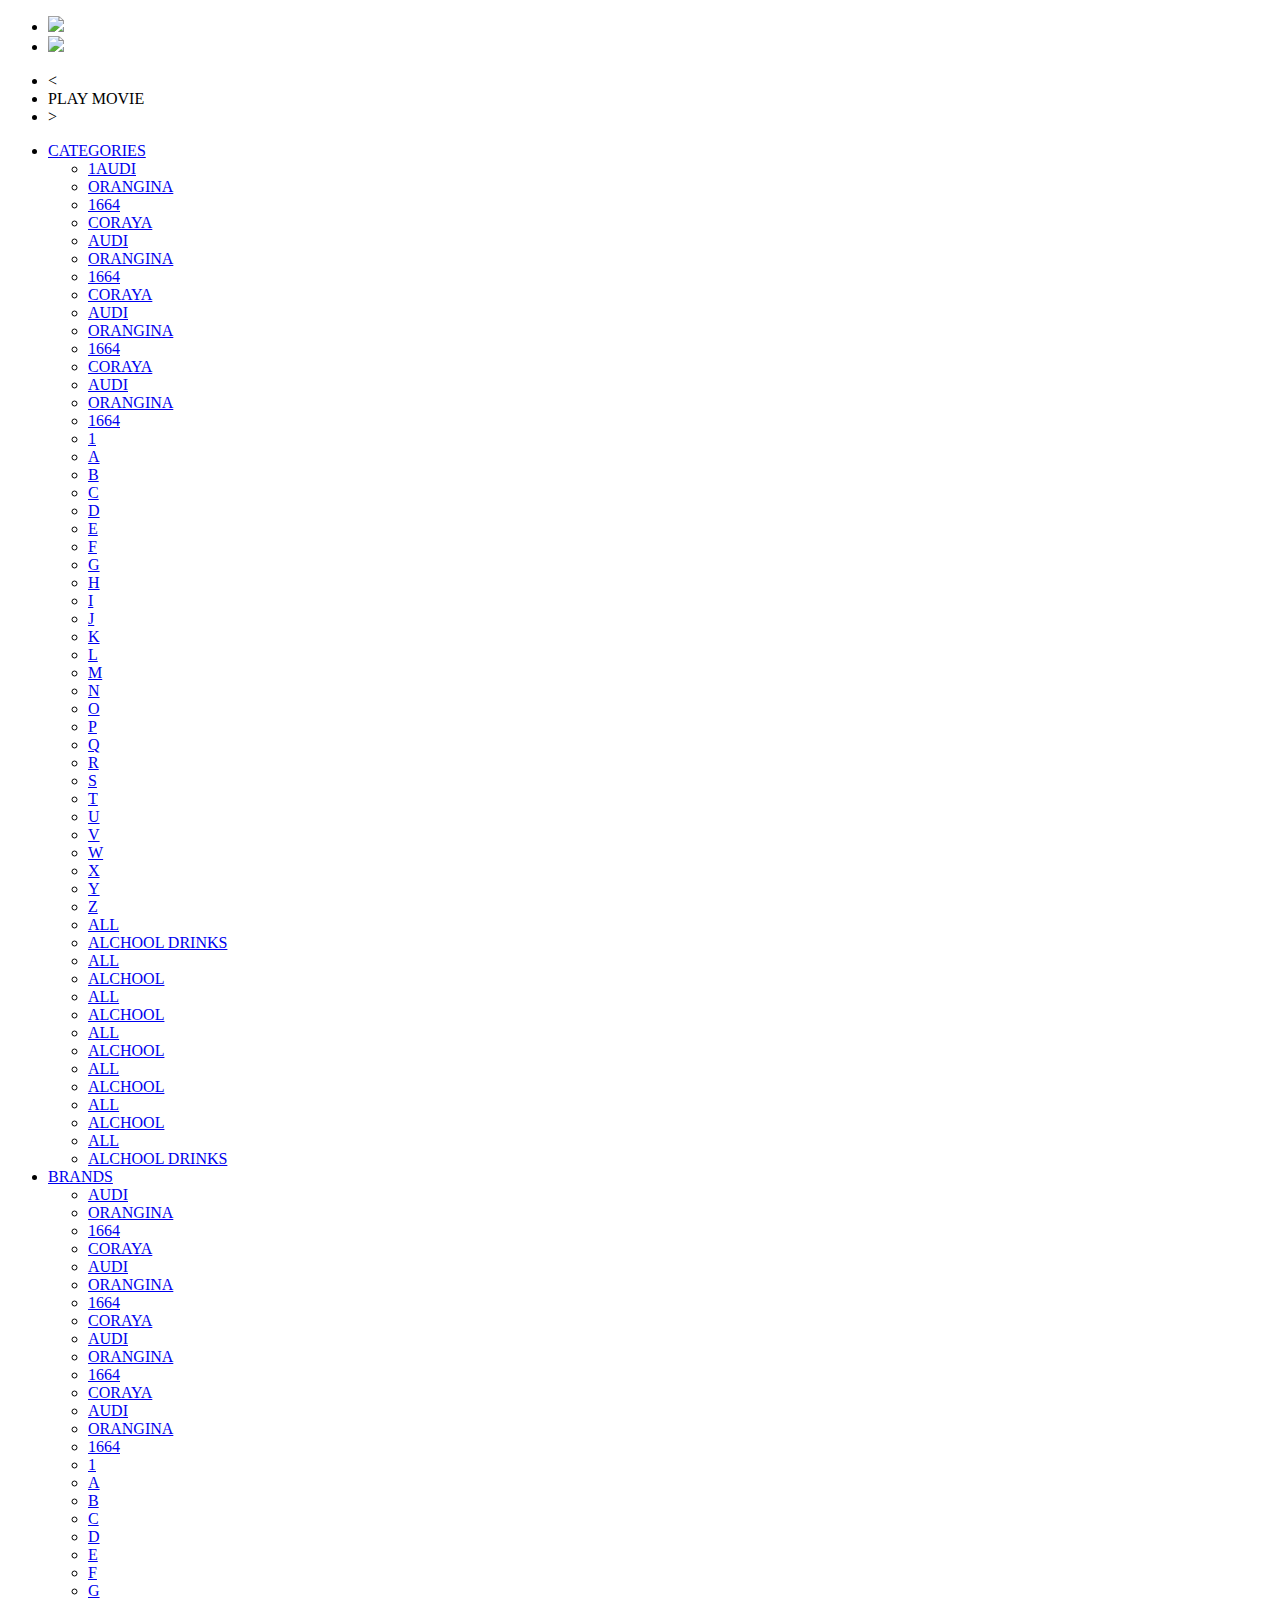
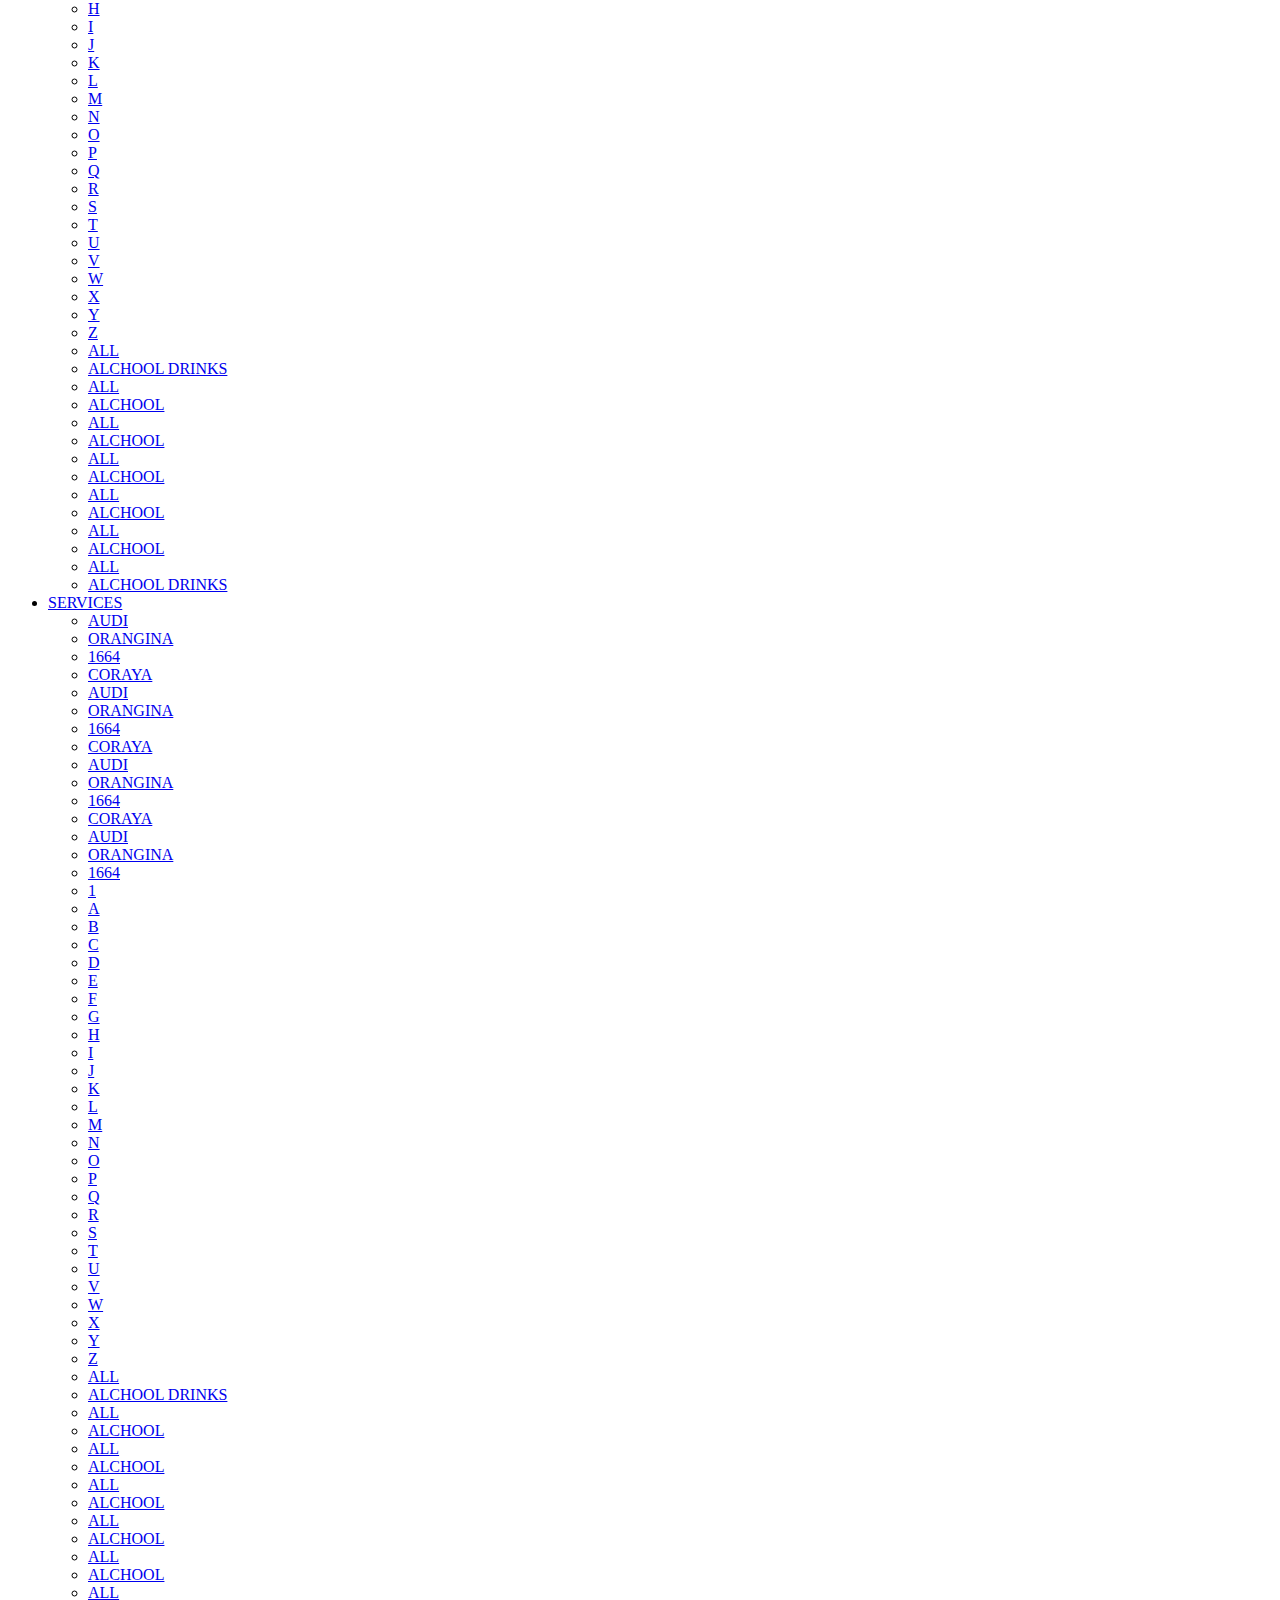
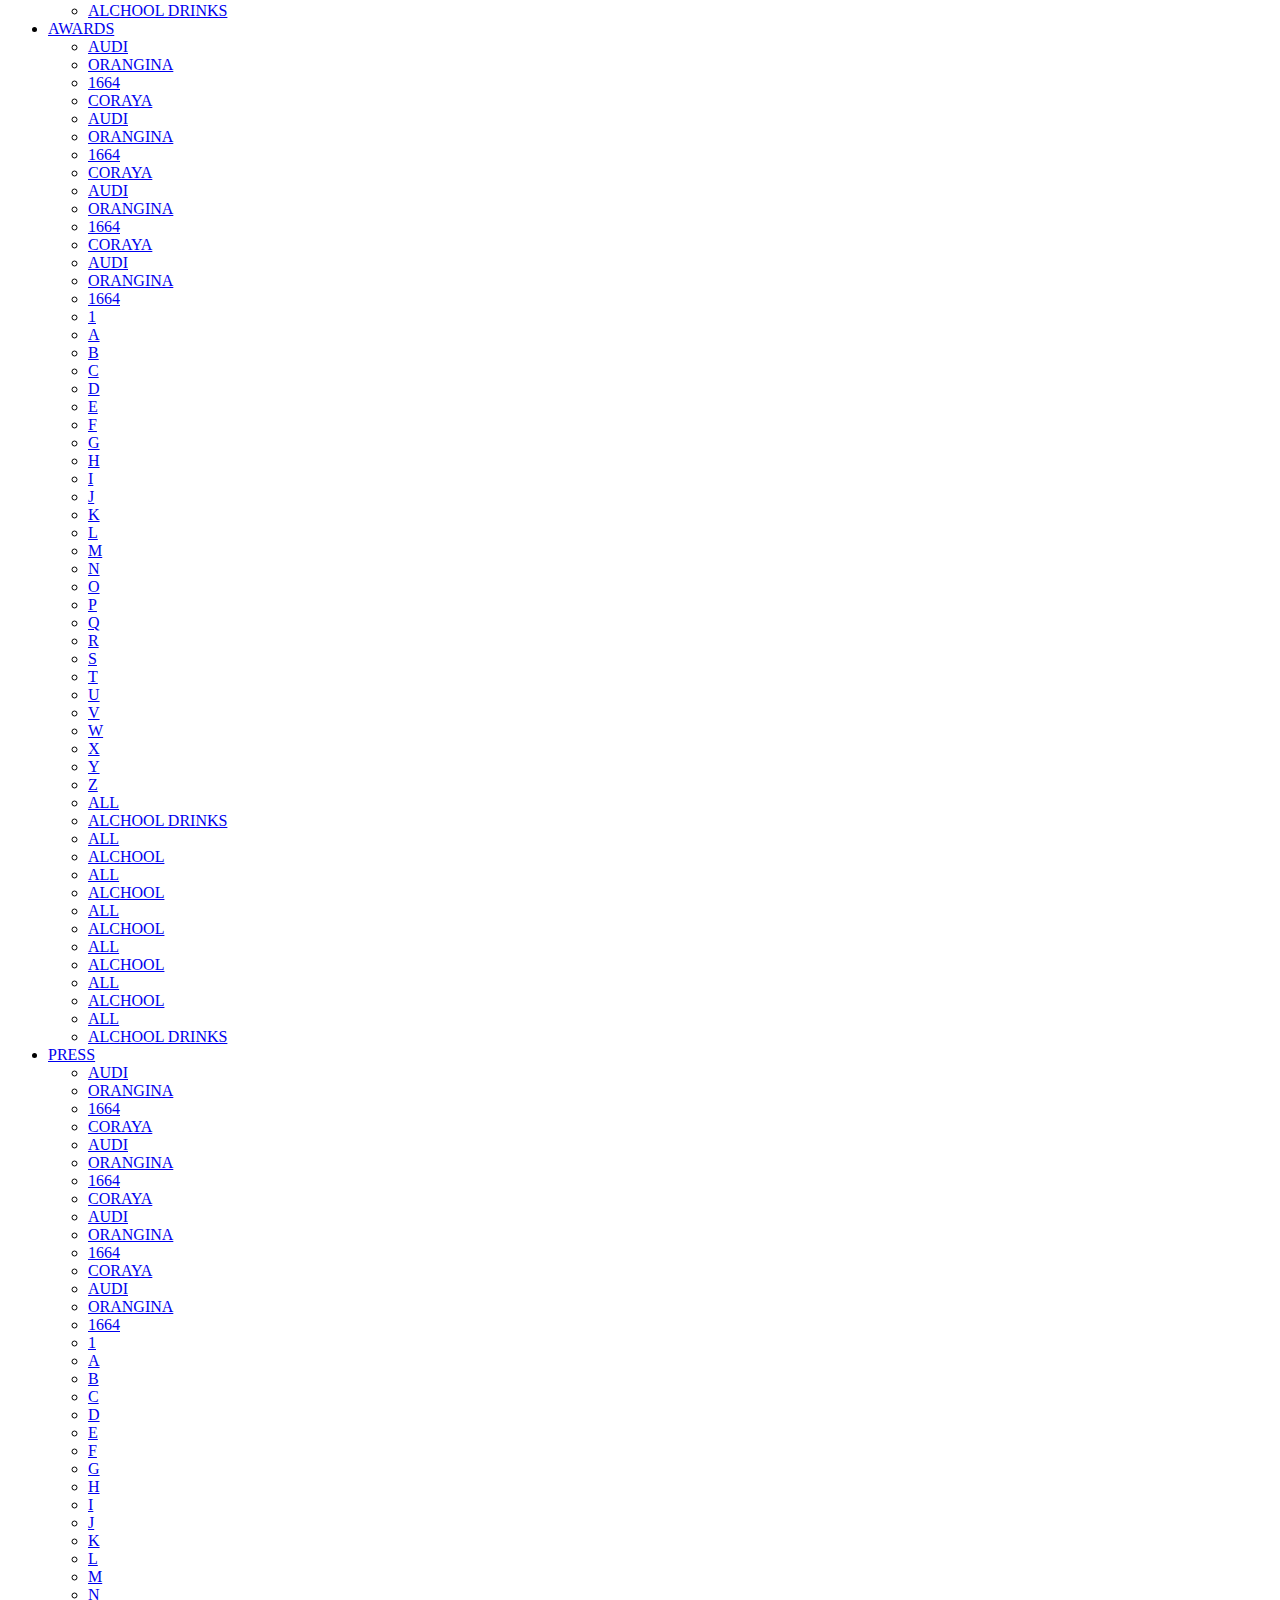
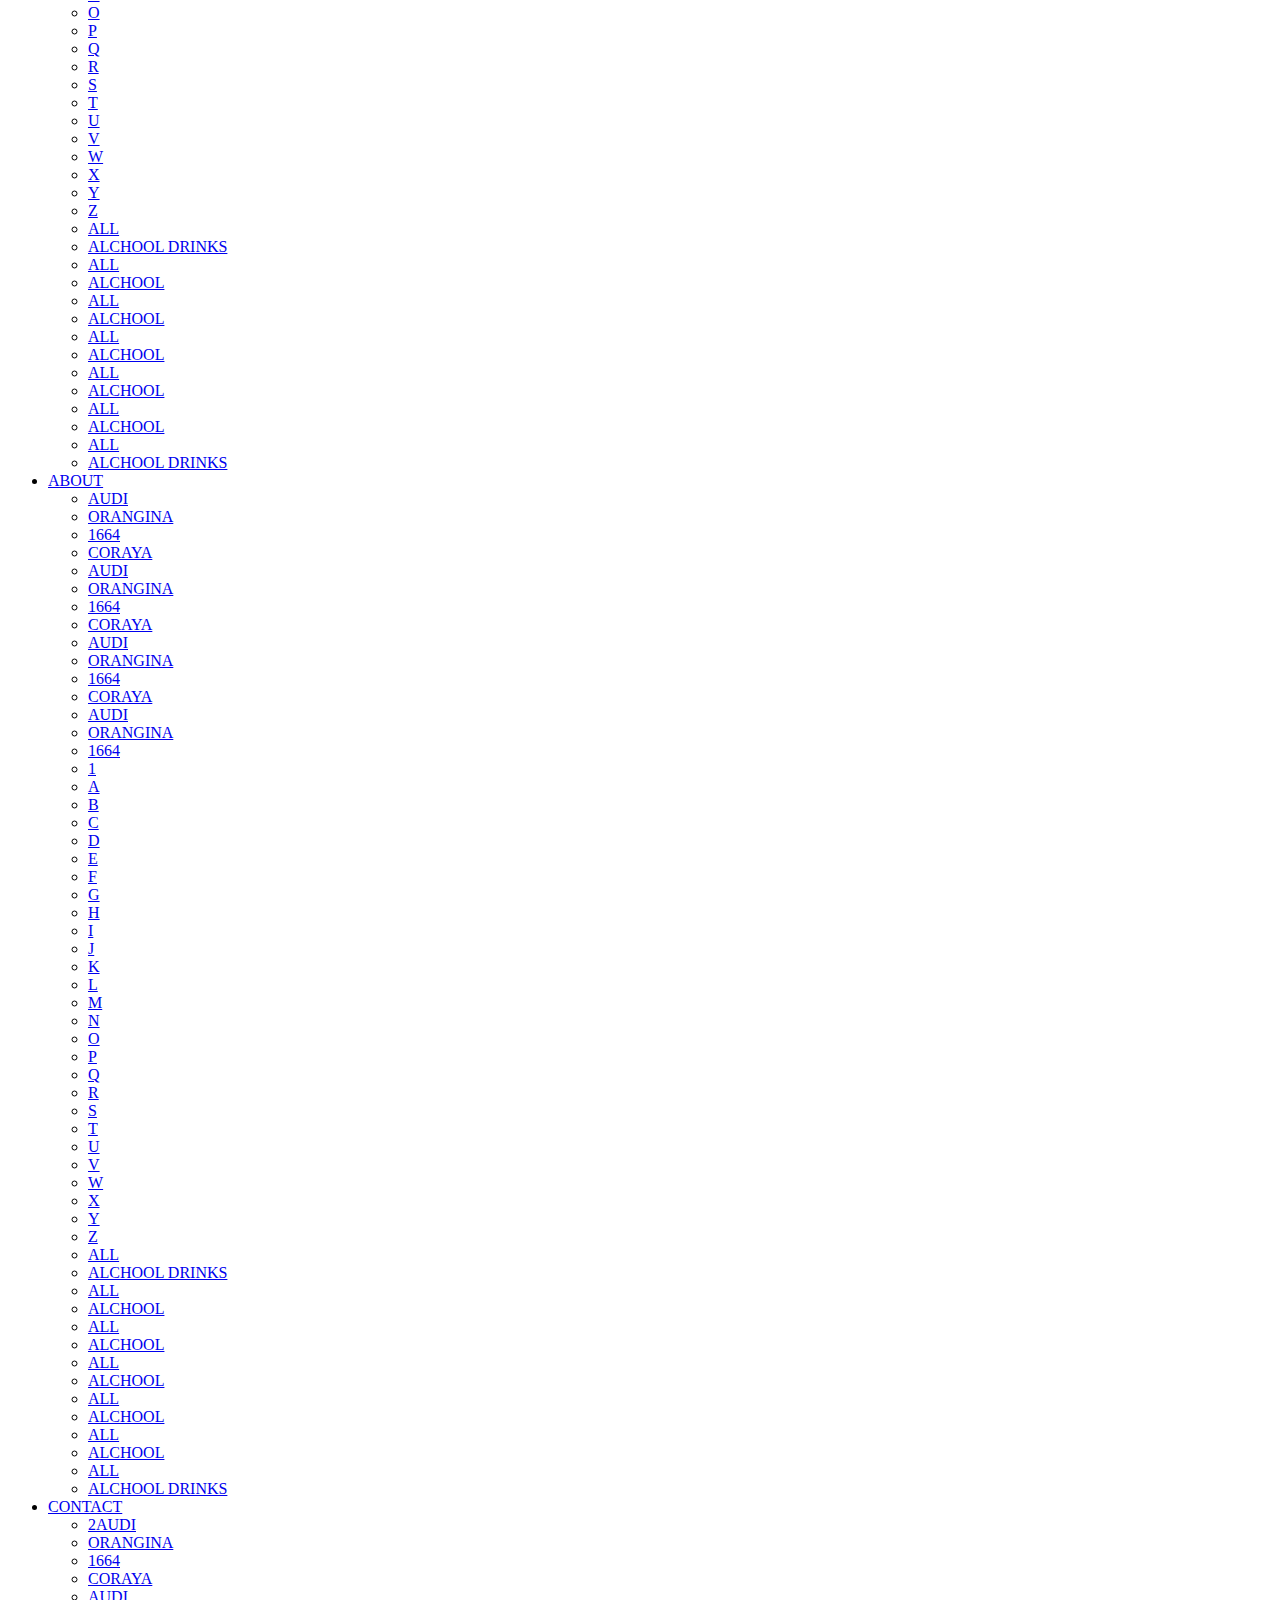
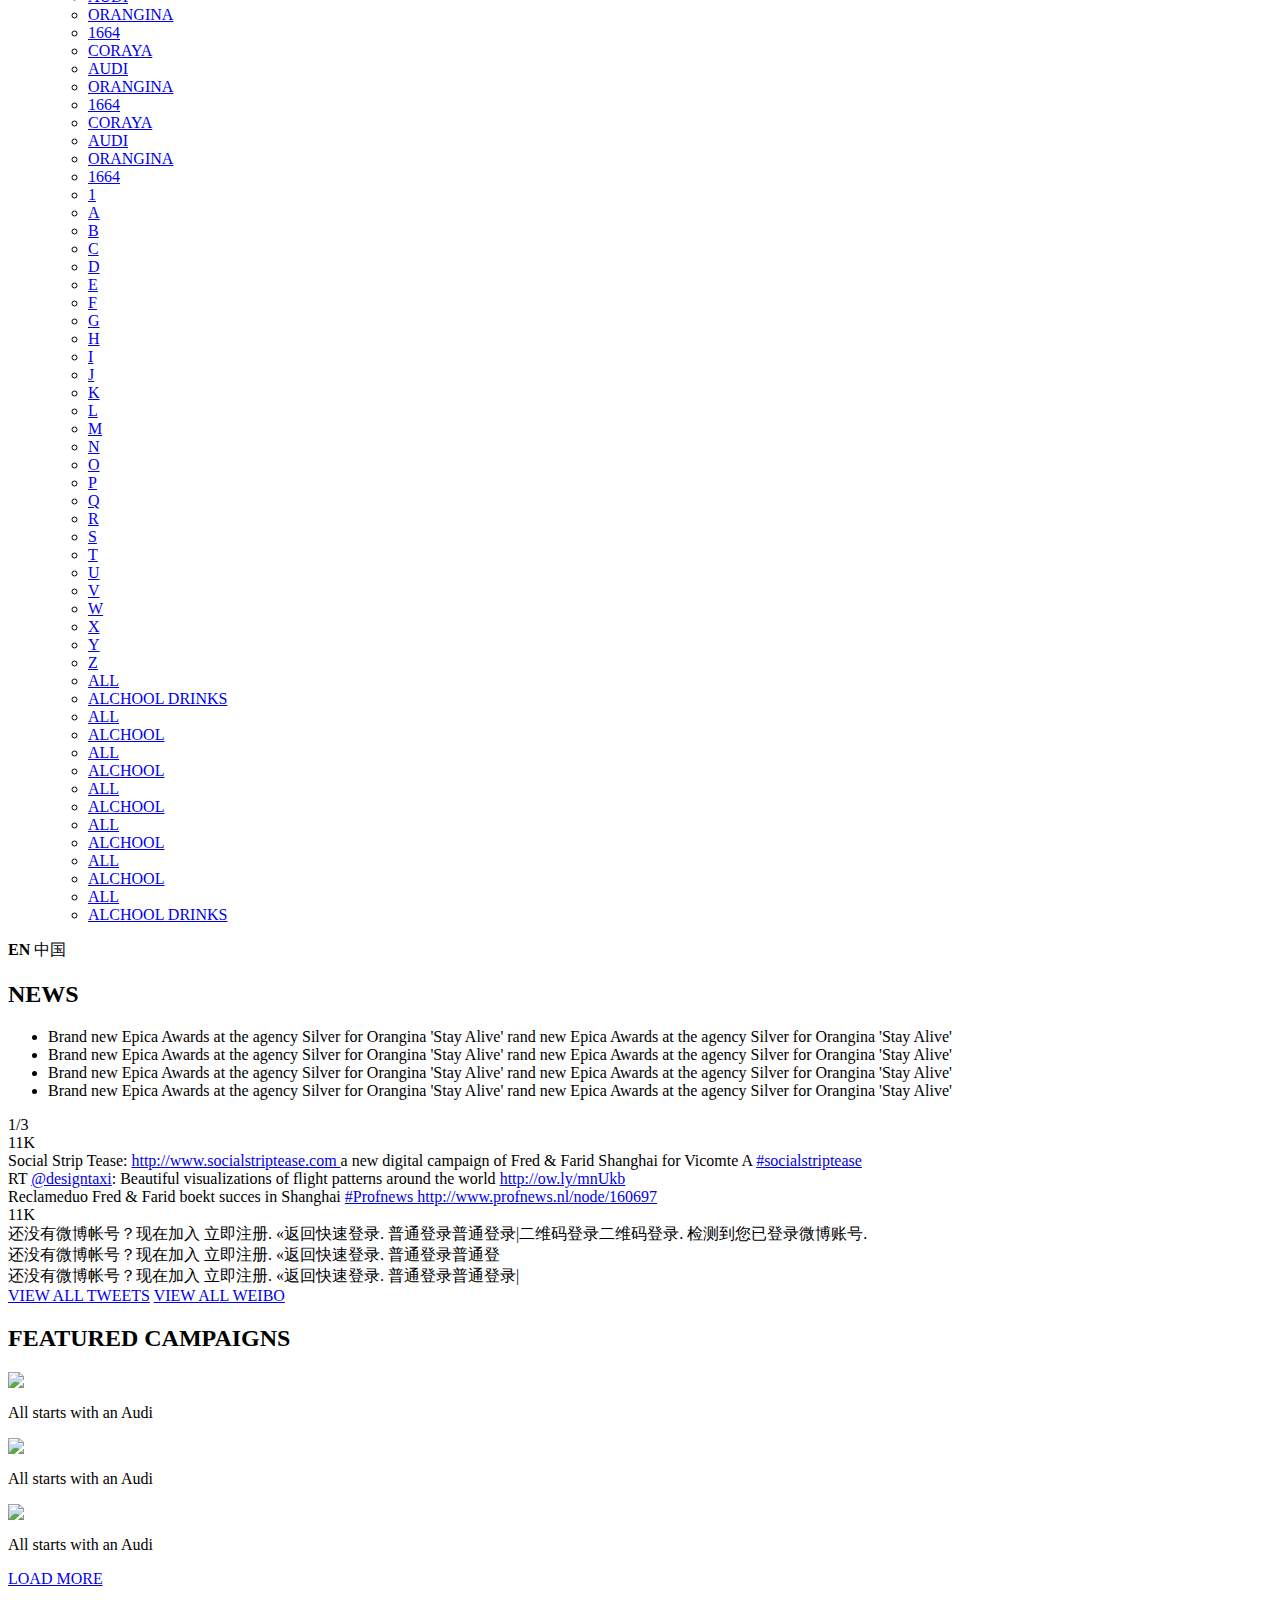
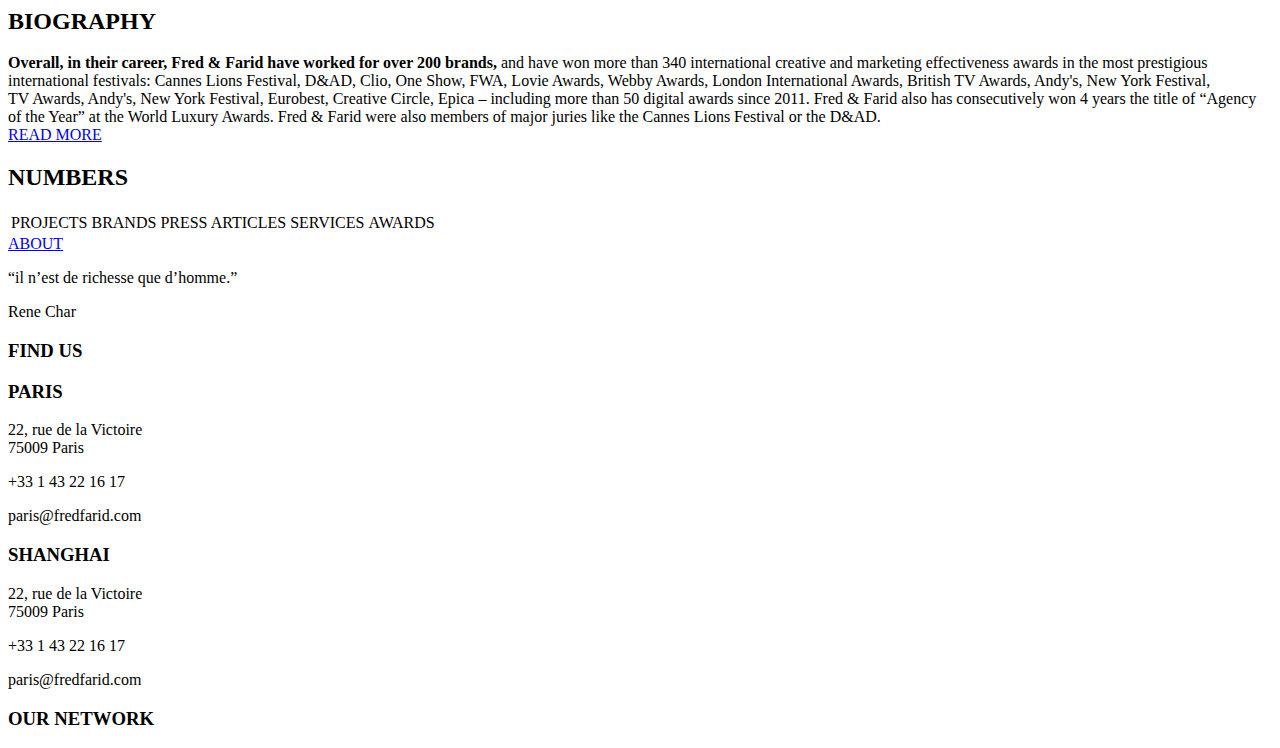
==== index.html @ 45ee2564 "test" ====
<!DOCTYPE html PUBLIC "-//W3C//DTD XHTML 1.0 Transitional//EN" "http://www.w3.org/TR/xhtml1/DTD/xhtml1-transitional.dtd">
<html xmlns="http://www.w3.org/1999/xhtml">
<head>
    <meta http-equiv="Content-Type" content="text/html;charset=utf-8" />
    <meta name="keywords" content="" />
    <meta name="description" content="" />
    <title>FF</title>
    <link href="css/jquery.bxslider.css" rel="stylesheet" type="text/css" />
    <link href="css/style.css" rel="stylesheet" type="text/css" />
    <link href="css/index.css" rel="stylesheet" type="text/css" />
    
    <script src="js/jquery-1.8.3.min.js"></script>
    <script src="js/animateBackground-plugin.js"></script>
    <script src="js/jquery.bxslider.min.js"></script>
    <script src="js/jquery.mousewheel.min.js"></script>
    <script src="js/common.js"></script>
    <script src="js/index.js"></script>
</head>
<body>
	
	
	<!-- page title -->
	<!-- <div class="pagetit">
		<div class="column">
			<h1>HOME</h1>
			<a href="#" class="pagetitarr pagetitarrtop"></a>
			<a href="#" class="pagetitarr pagetitarrbottom"></a>
		</div>
	</div> -->
	<!-- banner -->
	<div class="banpho">
		<ul class="banner_list">
			<li><img src="images/INDEX_pho.jpg" /></li>
			<li><img src="images/INDEX_pho.jpg" /></li>
		</ul>
		<ul class="banner_action">
			<li class="prev">
				<span class="prev_action">&lt;</span>
			</li>
			<li class="play_movie">
				<span class="play_action">PLAY MOVIE</span>
			</li>
			<li class="next">
				<span class="next_action">&gt;</span>
			</li>
		</ul>
	</div>
	<!-- header -->
	<div class="header">
		<div class="logo"></div>
		<div class="nav cs-clear">
			<ul>
				<li class="navitem">
					<a href="index.html">CATEGORIES</a>
					<div class="sub_nav">
						<div class="sub_nav_first">
							<ul>
								<li><a href="#">1AUDI</a></li>
								<li><a href="#">ORANGINA</a></li>
								<li><a href="#">1664</a></li>
								<li><a href="#">CORAYA</a></li>
								<li><a href="#">AUDI</a></li>
								<li><a href="#">ORANGINA</a></li>
								<li><a href="#">1664</a></li>
								<li><a href="#">CORAYA</a></li>
								<li><a href="#">AUDI</a></li>
								<li><a href="#">ORANGINA</a></li>
								<li><a href="#">1664</a></li>
								<li><a href="#">CORAYA</a></li>
								<li><a href="#">AUDI</a></li>
								<li><a href="#">ORANGINA</a></li>
								<li><a href="#">1664</a></li>
							</ul>
						</div>
						<div class="sub_nav_second">
							<ul>
								<li><a href="#">1</a></li>
								<li><a href="#">A</a></li>
								<li><a href="#">B</a></li>
								<li><a href="#">C</a></li>
								<li><a href="#">D</a></li>
								<li><a href="#">E</a></li>
								<li><a href="#">F</a></li>
								<li><a href="#">G</a></li>
								<li><a href="#">H</a></li>
								<li><a href="#">I</a></li>
								<li><a href="#">J</a></li>
								<li><a href="#">K</a></li>
								<li><a href="#">L</a></li>
								<li><a href="#">M</a></li>
								<li><a href="#">N</a></li>
								<li><a href="#">O</a></li>
								<li><a href="#">P</a></li>
								<li><a href="#">Q</a></li>
								<li><a href="#">R</a></li>
								<li><a href="#">S</a></li>
								<li><a href="#">T</a></li>
								<li><a href="#">U</a></li>
								<li><a href="#">V</a></li>
								<li><a href="#">W</a></li>
								<li><a href="#">X</a></li>
								<li><a href="#">Y</a></li>
								<li><a href="#">Z</a></li>
							</ul>
						</div>
						<div class="sub_nav_third">
							<ul>
								<li><a href="#">ALL</a></li>
								<li><a href="#">ALCHOOL DRINKS</a></li>
								<li><a href="#">ALL</a></li>
								<li><a href="#">ALCHOOL </a></li>
								<li><a href="#">ALL</a></li>
								<li><a href="#">ALCHOOL </a></li>
								<li><a href="#">ALL</a></li>
								<li><a href="#">ALCHOOL </a></li>
								<li><a href="#">ALL</a></li>
								<li><a href="#">ALCHOOL </a></li>
								<li><a href="#">ALL</a></li>
								<li><a href="#">ALCHOOL </a></li>
								<li><a href="#">ALL</a></li>
								<li><a href="#">ALCHOOL DRINKS</a></li>
							</ul>
						</div>
					</div>
				</li>
				<li class="navitem">
					<a href="BRANDS.html">BRANDS</a>
					<div class="sub_nav">
						<div class="sub_nav_first">
							<ul>
								<li><a href="#">AUDI</a></li>
								<li><a href="#">ORANGINA</a></li>
								<li><a href="#">1664</a></li>
								<li><a href="#">CORAYA</a></li>
								<li><a href="#">AUDI</a></li>
								<li><a href="#">ORANGINA</a></li>
								<li><a href="#">1664</a></li>
								<li><a href="#">CORAYA</a></li>
								<li><a href="#">AUDI</a></li>
								<li><a href="#">ORANGINA</a></li>
								<li><a href="#">1664</a></li>
								<li><a href="#">CORAYA</a></li>
								<li><a href="#">AUDI</a></li>
								<li><a href="#">ORANGINA</a></li>
								<li><a href="#">1664</a></li>
							</ul>
						</div>
						<div class="sub_nav_second">
							<ul>
								<li><a href="#">1</a></li>
								<li><a href="#">A</a></li>
								<li><a href="#">B</a></li>
								<li><a href="#">C</a></li>
								<li><a href="#">D</a></li>
								<li><a href="#">E</a></li>
								<li><a href="#">F</a></li>
								<li><a href="#">G</a></li>
								<li><a href="#">H</a></li>
								<li><a href="#">I</a></li>
								<li><a href="#">J</a></li>
								<li><a href="#">K</a></li>
								<li><a href="#">L</a></li>
								<li><a href="#">M</a></li>
								<li><a href="#">N</a></li>
								<li><a href="#">O</a></li>
								<li><a href="#">P</a></li>
								<li><a href="#">Q</a></li>
								<li><a href="#">R</a></li>
								<li><a href="#">S</a></li>
								<li><a href="#">T</a></li>
								<li><a href="#">U</a></li>
								<li><a href="#">V</a></li>
								<li><a href="#">W</a></li>
								<li><a href="#">X</a></li>
								<li><a href="#">Y</a></li>
								<li><a href="#">Z</a></li>
							</ul>
						</div>
						<div class="sub_nav_third">
							<ul>
								<li><a href="#">ALL</a></li>
								<li><a href="#">ALCHOOL DRINKS</a></li>
								<li><a href="#">ALL</a></li>
								<li><a href="#">ALCHOOL </a></li>
								<li><a href="#">ALL</a></li>
								<li><a href="#">ALCHOOL </a></li>
								<li><a href="#">ALL</a></li>
								<li><a href="#">ALCHOOL </a></li>
								<li><a href="#">ALL</a></li>
								<li><a href="#">ALCHOOL </a></li>
								<li><a href="#">ALL</a></li>
								<li><a href="#">ALCHOOL </a></li>
								<li><a href="#">ALL</a></li>
								<li><a href="#">ALCHOOL DRINKS</a></li>
							</ul>
						</div>
					</div>
				</li>
				<li class="navitem">
					<a href="SERVICES.html">SERVICES</a>
					<div class="sub_nav">
						<div class="sub_nav_first">
							<ul>
								<li><a href="#">AUDI</a></li>
								<li><a href="#">ORANGINA</a></li>
								<li><a href="#">1664</a></li>
								<li><a href="#">CORAYA</a></li>
								<li><a href="#">AUDI</a></li>
								<li><a href="#">ORANGINA</a></li>
								<li><a href="#">1664</a></li>
								<li><a href="#">CORAYA</a></li>
								<li><a href="#">AUDI</a></li>
								<li><a href="#">ORANGINA</a></li>
								<li><a href="#">1664</a></li>
								<li><a href="#">CORAYA</a></li>
								<li><a href="#">AUDI</a></li>
								<li><a href="#">ORANGINA</a></li>
								<li><a href="#">1664</a></li>
							</ul>
						</div>
						<div class="sub_nav_second">
							<ul>
								<li><a href="#">1</a></li>
								<li><a href="#">A</a></li>
								<li><a href="#">B</a></li>
								<li><a href="#">C</a></li>
								<li><a href="#">D</a></li>
								<li><a href="#">E</a></li>
								<li><a href="#">F</a></li>
								<li><a href="#">G</a></li>
								<li><a href="#">H</a></li>
								<li><a href="#">I</a></li>
								<li><a href="#">J</a></li>
								<li><a href="#">K</a></li>
								<li><a href="#">L</a></li>
								<li><a href="#">M</a></li>
								<li><a href="#">N</a></li>
								<li><a href="#">O</a></li>
								<li><a href="#">P</a></li>
								<li><a href="#">Q</a></li>
								<li><a href="#">R</a></li>
								<li><a href="#">S</a></li>
								<li><a href="#">T</a></li>
								<li><a href="#">U</a></li>
								<li><a href="#">V</a></li>
								<li><a href="#">W</a></li>
								<li><a href="#">X</a></li>
								<li><a href="#">Y</a></li>
								<li><a href="#">Z</a></li>
							</ul>
						</div>
						<div class="sub_nav_third">
							<ul>
								<li><a href="#">ALL</a></li>
								<li><a href="#">ALCHOOL DRINKS</a></li>
								<li><a href="#">ALL</a></li>
								<li><a href="#">ALCHOOL </a></li>
								<li><a href="#">ALL</a></li>
								<li><a href="#">ALCHOOL </a></li>
								<li><a href="#">ALL</a></li>
								<li><a href="#">ALCHOOL </a></li>
								<li><a href="#">ALL</a></li>
								<li><a href="#">ALCHOOL </a></li>
								<li><a href="#">ALL</a></li>
								<li><a href="#">ALCHOOL </a></li>
								<li><a href="#">ALL</a></li>
								<li><a href="#">ALCHOOL DRINKS</a></li>
							</ul>
						</div>
					</div>
				</li>
				<li class="navitem">
					<a href="AWARDS.html">AWARDS</a>
					<div class="sub_nav">
						<div class="sub_nav_first">
							<ul>
								<li><a href="#">AUDI</a></li>
								<li><a href="#">ORANGINA</a></li>
								<li><a href="#">1664</a></li>
								<li><a href="#">CORAYA</a></li>
								<li><a href="#">AUDI</a></li>
								<li><a href="#">ORANGINA</a></li>
								<li><a href="#">1664</a></li>
								<li><a href="#">CORAYA</a></li>
								<li><a href="#">AUDI</a></li>
								<li><a href="#">ORANGINA</a></li>
								<li><a href="#">1664</a></li>
								<li><a href="#">CORAYA</a></li>
								<li><a href="#">AUDI</a></li>
								<li><a href="#">ORANGINA</a></li>
								<li><a href="#">1664</a></li>
							</ul>
						</div>
						<div class="sub_nav_second">
							<ul>
								<li><a href="#">1</a></li>
								<li><a href="#">A</a></li>
								<li><a href="#">B</a></li>
								<li><a href="#">C</a></li>
								<li><a href="#">D</a></li>
								<li><a href="#">E</a></li>
								<li><a href="#">F</a></li>
								<li><a href="#">G</a></li>
								<li><a href="#">H</a></li>
								<li><a href="#">I</a></li>
								<li><a href="#">J</a></li>
								<li><a href="#">K</a></li>
								<li><a href="#">L</a></li>
								<li><a href="#">M</a></li>
								<li><a href="#">N</a></li>
								<li><a href="#">O</a></li>
								<li><a href="#">P</a></li>
								<li><a href="#">Q</a></li>
								<li><a href="#">R</a></li>
								<li><a href="#">S</a></li>
								<li><a href="#">T</a></li>
								<li><a href="#">U</a></li>
								<li><a href="#">V</a></li>
								<li><a href="#">W</a></li>
								<li><a href="#">X</a></li>
								<li><a href="#">Y</a></li>
								<li><a href="#">Z</a></li>
							</ul>
						</div>
						<div class="sub_nav_third">
							<ul>
								<li><a href="#">ALL</a></li>
								<li><a href="#">ALCHOOL DRINKS</a></li>
								<li><a href="#">ALL</a></li>
								<li><a href="#">ALCHOOL </a></li>
								<li><a href="#">ALL</a></li>
								<li><a href="#">ALCHOOL </a></li>
								<li><a href="#">ALL</a></li>
								<li><a href="#">ALCHOOL </a></li>
								<li><a href="#">ALL</a></li>
								<li><a href="#">ALCHOOL </a></li>
								<li><a href="#">ALL</a></li>
								<li><a href="#">ALCHOOL </a></li>
								<li><a href="#">ALL</a></li>
								<li><a href="#">ALCHOOL DRINKS</a></li>
							</ul>
						</div>
					</div>
				</li>
				<li class="navitem">
					<a href="PRESS.html">PRESS</a>
					<div class="sub_nav">
						<div class="sub_nav_first">
							<ul>
								<li><a href="#">AUDI</a></li>
								<li><a href="#">ORANGINA</a></li>
								<li><a href="#">1664</a></li>
								<li><a href="#">CORAYA</a></li>
								<li><a href="#">AUDI</a></li>
								<li><a href="#">ORANGINA</a></li>
								<li><a href="#">1664</a></li>
								<li><a href="#">CORAYA</a></li>
								<li><a href="#">AUDI</a></li>
								<li><a href="#">ORANGINA</a></li>
								<li><a href="#">1664</a></li>
								<li><a href="#">CORAYA</a></li>
								<li><a href="#">AUDI</a></li>
								<li><a href="#">ORANGINA</a></li>
								<li><a href="#">1664</a></li>
							</ul>
						</div>
						<div class="sub_nav_second">
							<ul>
								<li><a href="#">1</a></li>
								<li><a href="#">A</a></li>
								<li><a href="#">B</a></li>
								<li><a href="#">C</a></li>
								<li><a href="#">D</a></li>
								<li><a href="#">E</a></li>
								<li><a href="#">F</a></li>
								<li><a href="#">G</a></li>
								<li><a href="#">H</a></li>
								<li><a href="#">I</a></li>
								<li><a href="#">J</a></li>
								<li><a href="#">K</a></li>
								<li><a href="#">L</a></li>
								<li><a href="#">M</a></li>
								<li><a href="#">N</a></li>
								<li><a href="#">O</a></li>
								<li><a href="#">P</a></li>
								<li><a href="#">Q</a></li>
								<li><a href="#">R</a></li>
								<li><a href="#">S</a></li>
								<li><a href="#">T</a></li>
								<li><a href="#">U</a></li>
								<li><a href="#">V</a></li>
								<li><a href="#">W</a></li>
								<li><a href="#">X</a></li>
								<li><a href="#">Y</a></li>
								<li><a href="#">Z</a></li>
							</ul>
						</div>
						<div class="sub_nav_third">
							<ul>
								<li><a href="#">ALL</a></li>
								<li><a href="#">ALCHOOL DRINKS</a></li>
								<li><a href="#">ALL</a></li>
								<li><a href="#">ALCHOOL </a></li>
								<li><a href="#">ALL</a></li>
								<li><a href="#">ALCHOOL </a></li>
								<li><a href="#">ALL</a></li>
								<li><a href="#">ALCHOOL </a></li>
								<li><a href="#">ALL</a></li>
								<li><a href="#">ALCHOOL </a></li>
								<li><a href="#">ALL</a></li>
								<li><a href="#">ALCHOOL </a></li>
								<li><a href="#">ALL</a></li>
								<li><a href="#">ALCHOOL DRINKS</a></li>
							</ul>
						</div>
					</div>
				</li>
				<li class="navitem">
					<a href="ABOUT.html">ABOUT</a>
					<div class="sub_nav">
						<div class="sub_nav_first">
							<ul>
								<li><a href="#">AUDI</a></li>
								<li><a href="#">ORANGINA</a></li>
								<li><a href="#">1664</a></li>
								<li><a href="#">CORAYA</a></li>
								<li><a href="#">AUDI</a></li>
								<li><a href="#">ORANGINA</a></li>
								<li><a href="#">1664</a></li>
								<li><a href="#">CORAYA</a></li>
								<li><a href="#">AUDI</a></li>
								<li><a href="#">ORANGINA</a></li>
								<li><a href="#">1664</a></li>
								<li><a href="#">CORAYA</a></li>
								<li><a href="#">AUDI</a></li>
								<li><a href="#">ORANGINA</a></li>
								<li><a href="#">1664</a></li>
							</ul>
						</div>
						<div class="sub_nav_second">
							<ul>
								<li><a href="#">1</a></li>
								<li><a href="#">A</a></li>
								<li><a href="#">B</a></li>
								<li><a href="#">C</a></li>
								<li><a href="#">D</a></li>
								<li><a href="#">E</a></li>
								<li><a href="#">F</a></li>
								<li><a href="#">G</a></li>
								<li><a href="#">H</a></li>
								<li><a href="#">I</a></li>
								<li><a href="#">J</a></li>
								<li><a href="#">K</a></li>
								<li><a href="#">L</a></li>
								<li><a href="#">M</a></li>
								<li><a href="#">N</a></li>
								<li><a href="#">O</a></li>
								<li><a href="#">P</a></li>
								<li><a href="#">Q</a></li>
								<li><a href="#">R</a></li>
								<li><a href="#">S</a></li>
								<li><a href="#">T</a></li>
								<li><a href="#">U</a></li>
								<li><a href="#">V</a></li>
								<li><a href="#">W</a></li>
								<li><a href="#">X</a></li>
								<li><a href="#">Y</a></li>
								<li><a href="#">Z</a></li>
							</ul>
						</div>
						<div class="sub_nav_third">
							<ul>
								<li><a href="#">ALL</a></li>
								<li><a href="#">ALCHOOL DRINKS</a></li>
								<li><a href="#">ALL</a></li>
								<li><a href="#">ALCHOOL </a></li>
								<li><a href="#">ALL</a></li>
								<li><a href="#">ALCHOOL </a></li>
								<li><a href="#">ALL</a></li>
								<li><a href="#">ALCHOOL </a></li>
								<li><a href="#">ALL</a></li>
								<li><a href="#">ALCHOOL </a></li>
								<li><a href="#">ALL</a></li>
								<li><a href="#">ALCHOOL </a></li>
								<li><a href="#">ALL</a></li>
								<li><a href="#">ALCHOOL DRINKS</a></li>
							</ul>
						</div>
					</div>
				</li>
				<li class="navitem">
					<a href="CONTACT.html">CONTACT</a>
					<div class="sub_nav">
						<div class="sub_nav_first">
							<ul>
								<li><a href="#">2AUDI</a></li>
								<li><a href="#">ORANGINA</a></li>
								<li><a href="#">1664</a></li>
								<li><a href="#">CORAYA</a></li>
								<li><a href="#">AUDI</a></li>
								<li><a href="#">ORANGINA</a></li>
								<li><a href="#">1664</a></li>
								<li><a href="#">CORAYA</a></li>
								<li><a href="#">AUDI</a></li>
								<li><a href="#">ORANGINA</a></li>
								<li><a href="#">1664</a></li>
								<li><a href="#">CORAYA</a></li>
								<li><a href="#">AUDI</a></li>
								<li><a href="#">ORANGINA</a></li>
								<li><a href="#">1664</a></li>
							</ul>
						</div>
						<div class="sub_nav_second">
							<ul>
								<li><a href="#">1</a></li>
								<li><a href="#">A</a></li>
								<li><a href="#">B</a></li>
								<li><a href="#">C</a></li>
								<li><a href="#">D</a></li>
								<li><a href="#">E</a></li>
								<li><a href="#">F</a></li>
								<li><a href="#">G</a></li>
								<li><a href="#">H</a></li>
								<li><a href="#">I</a></li>
								<li><a href="#">J</a></li>
								<li><a href="#">K</a></li>
								<li><a href="#">L</a></li>
								<li><a href="#">M</a></li>
								<li><a href="#">N</a></li>
								<li><a href="#">O</a></li>
								<li><a href="#">P</a></li>
								<li><a href="#">Q</a></li>
								<li><a href="#">R</a></li>
								<li><a href="#">S</a></li>
								<li><a href="#">T</a></li>
								<li><a href="#">U</a></li>
								<li><a href="#">V</a></li>
								<li><a href="#">W</a></li>
								<li><a href="#">X</a></li>
								<li><a href="#">Y</a></li>
								<li><a href="#">Z</a></li>
							</ul>
						</div>
						<div class="sub_nav_third">
							<ul>
								<li><a href="#">ALL</a></li>
								<li><a href="#">ALCHOOL DRINKS</a></li>
								<li><a href="#">ALL</a></li>
								<li><a href="#">ALCHOOL </a></li>
								<li><a href="#">ALL</a></li>
								<li><a href="#">ALCHOOL </a></li>
								<li><a href="#">ALL</a></li>
								<li><a href="#">ALCHOOL </a></li>
								<li><a href="#">ALL</a></li>
								<li><a href="#">ALCHOOL </a></li>
								<li><a href="#">ALL</a></li>
								<li><a href="#">ALCHOOL </a></li>
								<li><a href="#">ALL</a></li>
								<li><a href="#">ALCHOOL DRINKS</a></li>
							</ul>
						</div>
					</div>
				</li>
			</ul>
		</div>
		<div class="language"><strong>EN</strong> 中国</div>
		<div class="search"></div>
		<div class="nav_wrapper"></div>
	</div>

	<!-- section -->
	<div class="section sec_home">
		<!--  -->
		<div class="home_news">
			<h2>NEWS</h2>
			<ul class="news_list">
				<li>Brand new Epica Awards at the agency Silver for Orangina 'Stay Alive' rand new Epica Awards at the agency Silver for Orangina 'Stay Alive'</li>
				<li>Brand new Epica Awards at the agency Silver for Orangina 'Stay Alive' rand new Epica Awards at the agency Silver for Orangina 'Stay Alive'</li>
				<li>Brand new Epica Awards at the agency Silver for Orangina 'Stay Alive' rand new Epica Awards at the agency Silver for Orangina 'Stay Alive'</li>
				<li>Brand new Epica Awards at the agency Silver for Orangina 'Stay Alive' rand new Epica Awards at the agency Silver for Orangina 'Stay Alive'</li>
			</ul>
			<div class="home_newspage">
				<span id="news_current">1</span>/<span id="news_total">3</span>
				<span class="news_prev">
					<a href="#" class="home_newspicon home_newsprev"></a>
				</span>
				<span class="news_next">
					<a href="#" class="home_newspicon home_newsnext"></a>
				</span>
			</div>
		</div>
		<!--  -->
		<div class="home_view">
			<div class="home_viewtiem home_twitter cs-clear">
				<div class="home_viewlogo home_tlogo">11K</div>
				<div class="home_viewtxt">Social Strip Tease: <a href="#">http://www.socialstriptease.com </a> a new digital campaign of Fred & Farid Shanghai for Vicomte A <a href="#">#socialstriptease</a></div>
				<div class="home_viewtxt">RT <a href="#">@designtaxi</a>: Beautiful visualizations of flight patterns around the world <a href="#">http://ow.ly/mnUkb </a></div>
				<div class="home_viewtxt">Reclameduo Fred & Farid boekt succes in Shanghai <a href="#">#Profnews http://www.profnews.nl/node/160697 </a></div>
			</div>
			<div class="home_viewtiem home_weibo cs-clear">
				<div class="home_viewlogo home_wlogo">11K</div>
				<div class="home_viewtxt">还没有微博帐号？现在加入 立即注册. «返回快速登录. 普通登录普通登录|二维码登录二维码登录. 检测到您已登录微博账号.</div>
				<div class="home_viewtxt">还没有微博帐号？现在加入 立即注册. «返回快速登录. 普通登录普通登</div>
				<div class="home_viewtxt">还没有微博帐号？现在加入 立即注册. «返回快速登录. 普通登录普通登录|</div>
			</div>
			<div class="home_viewbtn cs-clear">
				<a href="#" class="home_viewbtntw">VIEW ALL TWEETS</a>
				<a href="#" class="home_viewbtnwb">VIEW ALL WEIBO</a>
			</div>
		</div>
		<!--  -->
		<div class="home_campaign">
			<h2>FEATURED CAMPAIGNS</h2>
			<div class="home_camcon cs-clear">
				<div class="cam_item first">
					<img src="images/campaign_demo1.jpg" />
					<p>All starts with an Audi</p>
				</div>
				<div class="cam_item second">
					<img src="images/campaign_demo2.jpg" />
					<p>All starts with an Audi</p>
				</div>
				<div class="cam_item third">
					<img src="images/campaign_demo1.jpg" />
					<p>All starts with an Audi</p>
				</div>
			</div>
			<div class="home_cambtn_wrapper">
				<div class="home_cambtn_action">
				 <a class="home_cambtn" href="#"><span class="load_more">LOAD MORE</span></a>
				</div>
			</div>
		</div>		
		<!--  -->
		<div class="home_bio">
			<h2>BIOGRAPHY</h2>
			<div class="home_biotxt cs-clear">
				<div class="home_bioleft">
					<strong>Overall, in their career, Fred & Farid have worked for over 200 brands, </strong>and have won more than 340 international creative and marketing effectiveness awards in the most prestigious international festivals: Cannes Lions Festival, D&AD, Clio, One Show, FWA, Lovie Awards, Webby Awards, London International Awards, British TV Awards, Andy's, New York Festival, 
				</div>
				<div class="home_bioright">TV Awards, Andy's, New York Festival, Eurobest, Creative Circle, Epica – including more than 50 digital awards since 2011. Fred & Farid also has consecutively won 4 years the title of “Agency of the Year” at the World Luxury Awards. Fred & Farid were also members of major juries like the Cannes Lions Festival or the D&AD.</div>
			</div>
			<a href="#" class="home_biobtn">READ MORE</a>
		</div>
		<!--  -->
		<div class="home_num">
			<h2>NUMBERS</h2>
			<div class="home_numtable">
				<table>
					<tr>
						<td><strong class="num_one"></strong>PROJECTS</td>
						<td><strong class="num_two"></strong>BRANDS</td>
						<td><strong class="num_three"></strong>PRESS ARTICLES</td>
						<td><strong class="num_four"></strong>SERVICES</td>
						<td><strong class="num_five"></strong>AWARDS</td>
					</tr>
				</table>
			</div>
			<a href="#" class="home_numbtn">ABOUT</a>
		</div>
		<!--  -->
	</div>
	<!-- banner footer -->
	<div class="banner_footer">
		<div class="banft_txt">
			<p>“il n’est de richesse que d’homme.”</p>
			<span>Rene Char</span>
		</div>
	</div>
	<!-- footer -->
	<div class="footer">
		<div class="ft_con cs-clear">
			<div class="ft_mod ft_find">
				<h3>FIND US</h3>
				<div class="ft_mbd ft_findmbd cs-clear">
					<a href="#" class="find_item find_item1"></a>
					<a href="#" class="find_item find_item2"></a>
					<a href="#" class="find_item find_item3"></a>
					<a href="#" class="find_item find_item4"></a>
				</div>
			</div>
			<div class="ft_mod ft_paris">
				<h3>PARIS</h3>
				<div class="ft_mbd">
					<p>22, rue de la Victoire<br />75009 Paris</p>
					<p>+33 1 43 22 16 17</p>
					<p>paris@fredfarid.com</p>
				</div>
			</div>
			<div class="ft_mod ft_shanghai">
				<h3>SHANGHAI</h3>
				<div class="ft_mbd">
					<p>22, rue de la Victoire<br />75009 Paris</p>
					<p>+33 1 43 22 16 17</p>
					<p>paris@fredfarid.com</p>
				</div>
			</div>
			<div class="ft_mod ft_network">
				<h3>OUR NETWORK</h3>
				<div class="ft_mbd ft_workmbd">
					<a href="#" class="work_item work_item1"></a>
					<a href="#" class="work_item work_item2"></a>
					<a href="#" class="work_item work_item3"></a>
					<a href="#" class="work_item work_item4"></a>
				</div>
			</div>
		</div>
	</div>
	<!--  -->
<!--  -->
<!--  -->
    <!--IE6透明判断-->
    <!--[if IE 6]>
    <script src="js/DD_belatedPNG.js"></script>
    <script>
        DD_belatedPNG.fix('*');
        document.execCommand("BackgroundImageCache", false, true);
    </script>
    <![endif]-->
</body>
</html>
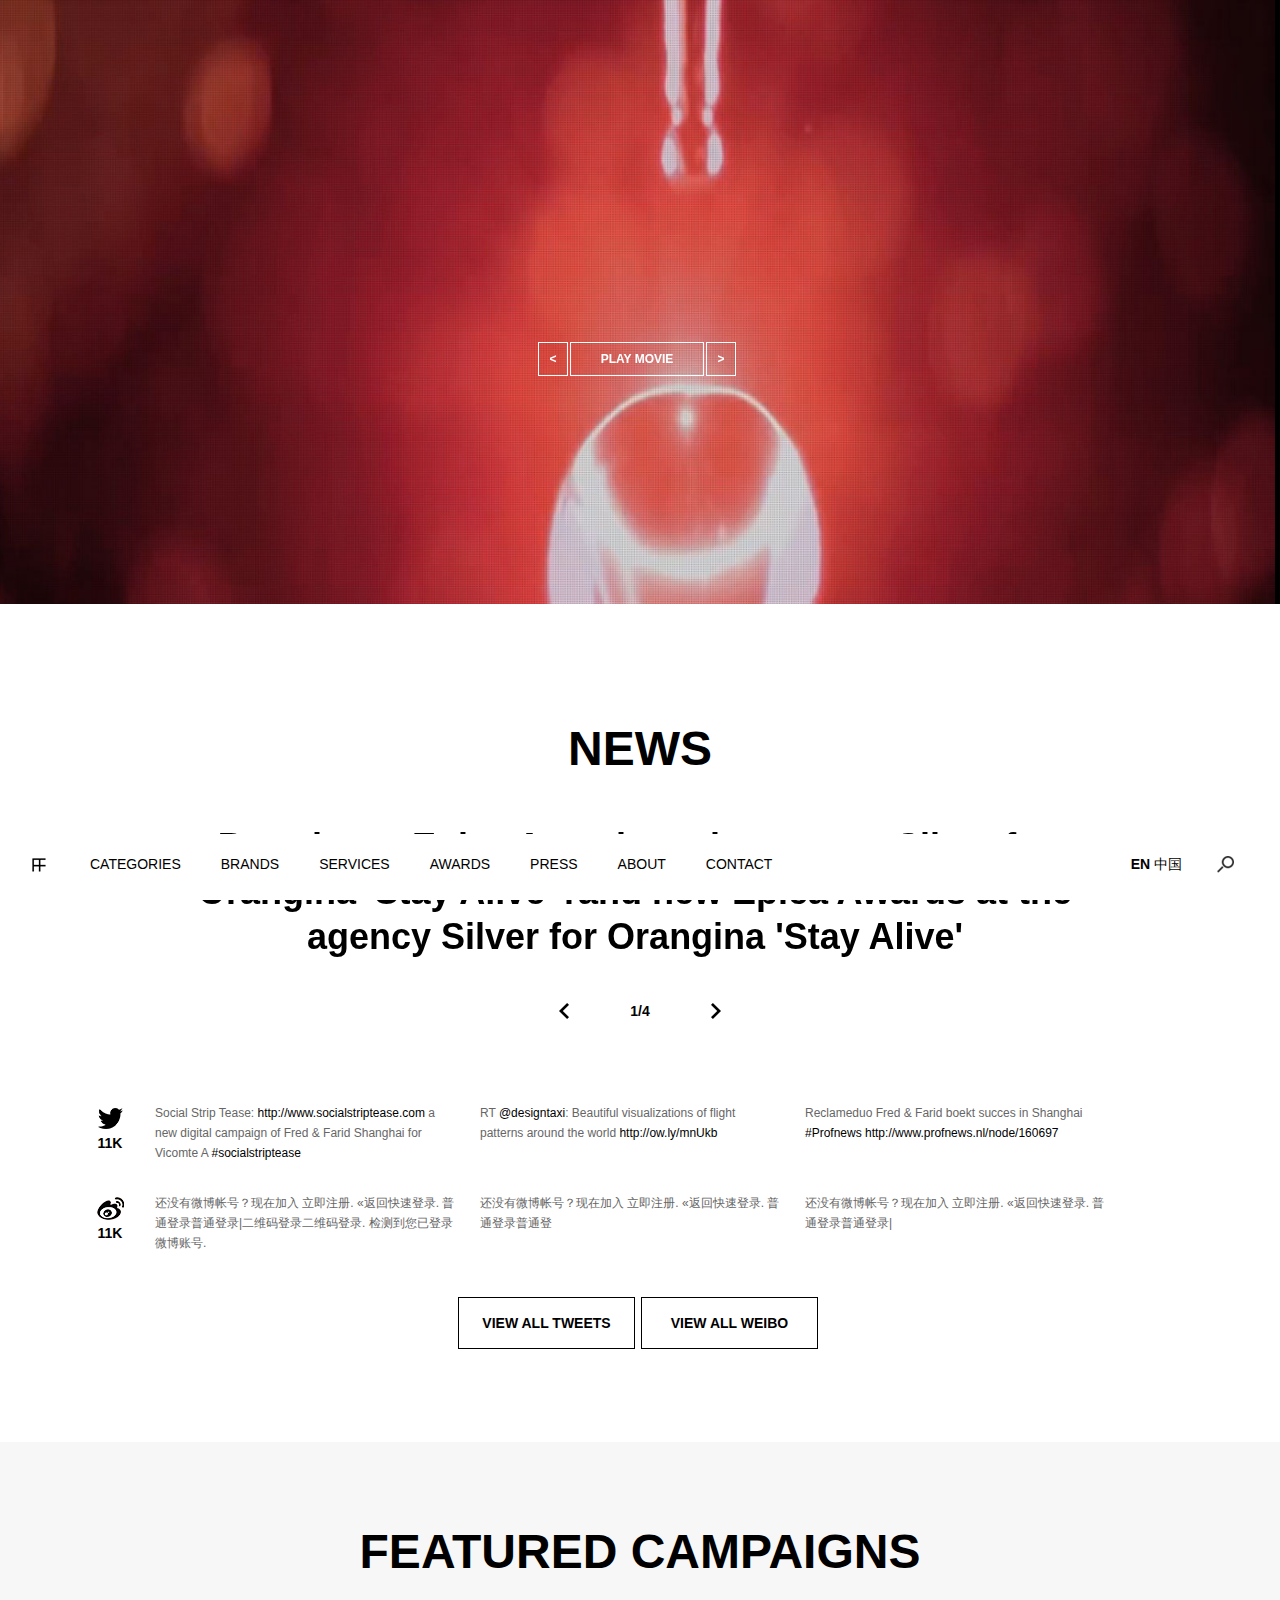
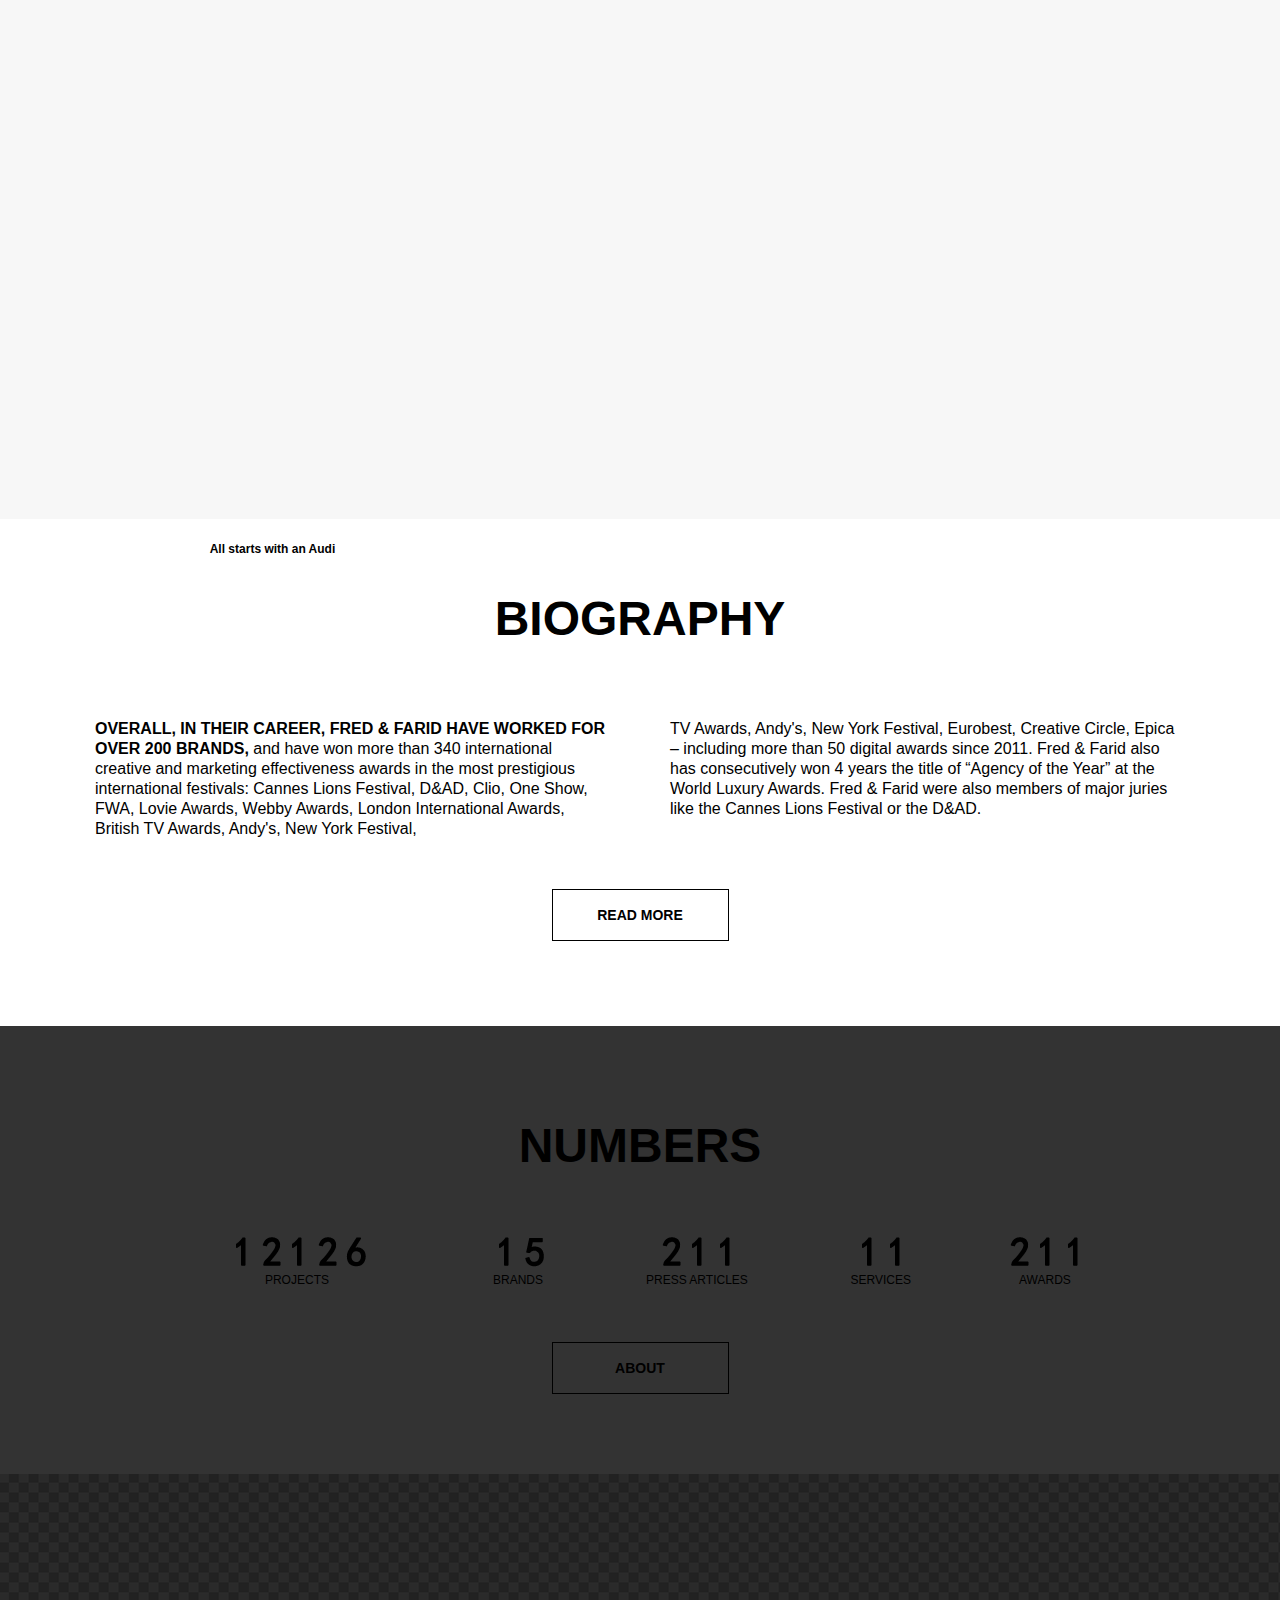
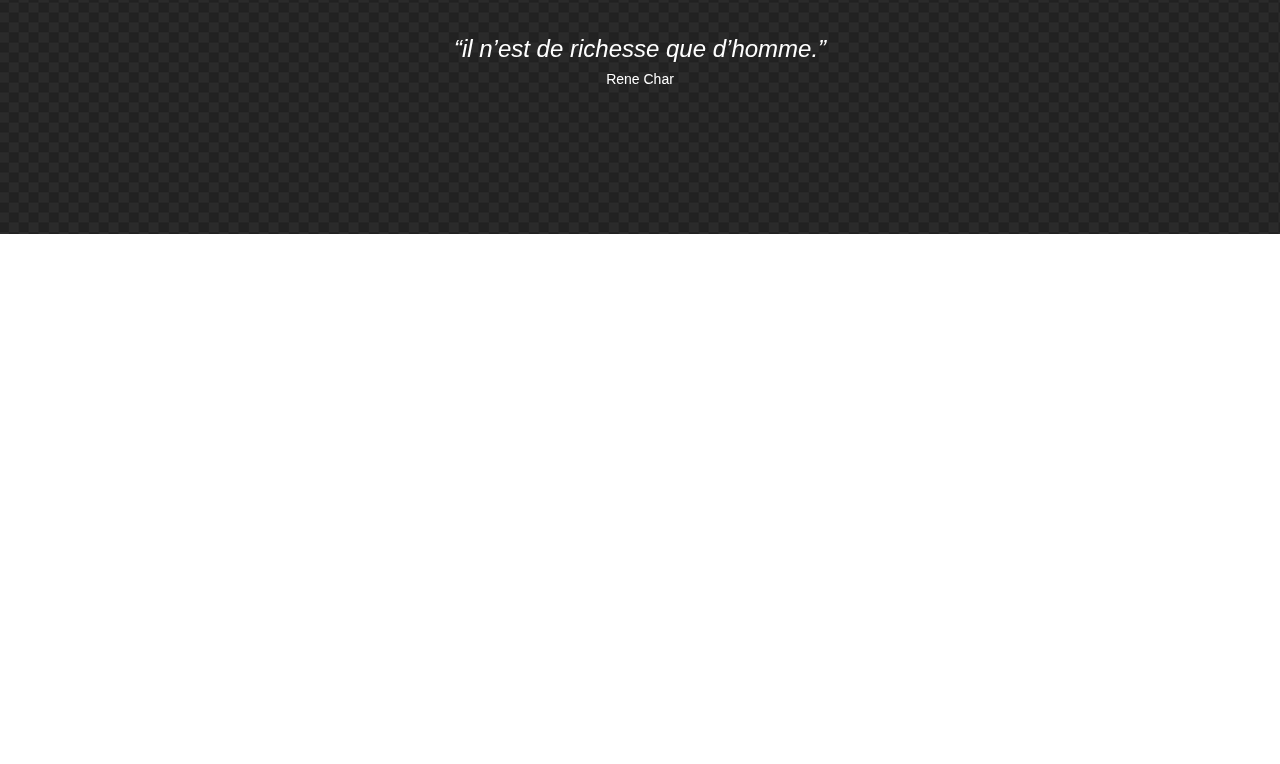
==== commit bf1d5ff4: "s" ====
--- a/index.html
+++ b/index.html
@@ -8,8 +8,8 @@
     <link href="css/jquery.bxslider.css" rel="stylesheet" type="text/css" />
     <link href="css/style.css" rel="stylesheet" type="text/css" />
     <link href="css/index.css" rel="stylesheet" type="text/css" />
-    
     <script src="js/jquery-1.8.3.min.js"></script>
+    <script src="js/jquery.stellar.min.js"></script>
     <script src="js/animateBackground-plugin.js"></script>
     <script src="js/jquery.bxslider.min.js"></script>
     <script src="js/jquery.mousewheel.min.js"></script>
@@ -46,7 +46,7 @@
 		</ul>
 	</div>
 	<!-- header -->
-	<div class="header">
+	<div class="header" id="header" data-stellar-ratio="1">
 		<div class="logo"></div>
 		<div class="nav cs-clear">
 			<ul>
@@ -569,7 +569,7 @@
 	</div>
 
 	<!-- section -->
-	<div class="section sec_home">
+	<div class="section sec_home" data-stellar-ratio="1">
 		<!--  -->
 		<div class="home_news">
 			<h2>NEWS</h2>
@@ -632,7 +632,7 @@
 			</div>
 		</div>		
 		<!--  -->
-		<div class="home_bio">
+		<div class="home_bio" data-stellar-background-ratio="0.5">
 			<h2>BIOGRAPHY</h2>
 			<div class="home_biotxt cs-clear">
 				<div class="home_bioleft">
@@ -661,7 +661,7 @@
 		<!--  -->
 	</div>
 	<!-- banner footer -->
-	<div class="banner_footer">
+	<div class="banner_footer" data-stellar-ratio="1">
 		<div class="banft_txt">
 			<p>“il n’est de richesse que d’homme.”</p>
 			<span>Rene Char</span>
--- a/css/style.css
+++ b/css/style.css
@@ -0,0 +1,279 @@
+@charset "utf-8";
+/*
+ * FF
+ * zx 2014 04 30
+ */
+
+/* Reset
+================================================================================================= */
+html{}
+body{font-family:Helvetica,"Microsoft Yahei",simsun,arial,sans-serif;color:#000;font-size:12px;line-height:1.666em;background: #fff;}
+h1,h2,h3{font-size:100%;}
+body,h1,h2,h3,h4,ul,li,p,img,div{margin:0;padding:0;border:0;}
+img{margin:0;line-height:normal;}
+em,i{font-style:normal;text-decoration:none}
+ul{list-style:none;}
+table{border-collapse:collapse;border-spacing:0;}
+
+/* Commonly Used
+================================================================================================= */
+a{text-decoration:none;color:#000;outline: none;}
+a:hover{color:#000}
+.cs-clear{+zoom:1;}
+.cs-clear:before,
+.cs-clear:after{clear:both;content:".";font-size:0;display:block;height:0;overflow:hidden;visibility:hidden;}
+.fl{float: left}
+.column{width:1100px;margin:0 auto;}
+
+
+/* FF Used
+================================================================================================= */
+.header{height: 66px;position: relative; background:#fff;width: 100%;font-size: 14px; z-index: 99;}
+	.logo{background: url('../images/logo.png') no-repeat;width: 14px;height: 14px;position: absolute;left:32px;top:24px;}
+	.language{position: absolute;right: 98px;top:0; line-height: 60px;}
+	.search{background: url('../images/hd_search.png') no-repeat;width: 17px;height: 17px;position: absolute;right:46px;top:22px;}
+	.nav{width: 1100px;margin: 0 auto; position: relative;}
+		.navitem{float: left;margin: 0;display: block; height: 60px;}
+		.navitem a{display: block; line-height: 60px; padding-right: 40px;}
+		.sub_nav{display:none;position: absolute;left: 0; top:60px; padding-top: 20px; z-index: 100; width: 1100px; overflow: hidden; }
+		.current .sub_nav{ display: block;}
+		.sub_nav a{background: transparent;}
+		@keyframes subNav
+		{
+			0%   {transform:translateY(-50%); opacity: 0.2;}
+			100% {transform:translateY(0); opacity: 1;}
+		}
+
+		@-moz-keyframes subNav /* Firefox */
+		{
+			0%   {transform:translateY(-50%); opacity: 0.2;}
+			100% {transform:translateY(0); opacity: 1;}
+		}
+
+		@-webkit-keyframes subNav /* Safari and Chrome */
+		{
+			0%   {transform:translateY(-50%); opacity: 0.2;}
+			100% {transform:translateY(0); opacity: 1;}
+		}
+
+		@-o-keyframes subNav /* Opera */
+		{
+			0%   {transform:translateY(-50%); opacity: 0.2;}
+			100% {transform:translateY(0); opacity: 1;}
+		}
+
+		
+		
+		.sub_nav_first{display:none;width: 260px; margin-right: 540px; float: left; height: 100%; overflow: hidden;}
+		.sub_nav_first a{font-size: 30px;font-weight: bold; line-height: 45px;}
+		.sub_nav_second{display:none; width:100px; float: left;height: 100%; overflow: hidden;}
+		.sub_nav_third{display:none;width: 200px; float: left;height: 100%; overflow: hidden;}
+		.sub_nav_second a,.sub_nav_third a{ line-height: 20px; font-weight: bold;}
+		.sub_nav_first a:hover,.sub_nav_second a:hover,.sub_nav_third a:hover{ color: #f4f4f4;}
+		.nav_wrapper{display:none;position: absolute;background: #333;opacity: 0.9;filter:alpha(opacity=90); width: 100%;z-index: 99;}
+		.current .sub_nav_first,.current .sub_nav_second,.current .sub_nav_third{
+			display: block;
+			animation: subNav 1.4s linear 0s 1 normal;
+			/* Firefox: */
+			-moz-animation: subNav 1.4s linear 0s 1 normal;
+			/* Safari and Chrome: */
+			-webkit-animation: subNav 1.4s linear 0s 1 normal;
+			/* Opera: */
+			-o-animation: subNav 1.4s linear 0s 1 normal;
+		}
+.pagetit{background: #f0f0f0;height: 85px;line-height: 85px;position: relative;}
+	.pagetit h1{color:#000;font-size: 48px;width: 1100px;margin: 0 auto}
+	.pagetitarr{position: absolute;width: 24px;height: 16px;background: url('../images/pagetitarr.png') no-repeat 0 0;right: 150px;top:40px;}
+	.pagetitarrbottom{background-position: top right;right:55px;}
+.banpho{text-align: center;background: #000;overflow: hidden; width: 100%; z-index: 1; position: fixed;left: 0;top: 0;}
+	.banpho img{width: 100%}
+
+/**/
+.banner_footer{background: url('../images/banner_ft.png') repeat;height: 360px; position: relative;z-index: 3; margin-bottom: 224px;}
+	.banft_txt{text-align: center;padding: 160px 0 0;color:#fff;line-height: 30px;}
+	.banft_txt p{text-align: center;font-size: 24px;font-style:italic }
+	.banft_txt span{font-size: 14px;display: block;}
+/**/
+.footer{background: #000;height: 370px;padding:180px 0 0; position: fixed; bottom:0; left: 0;  width: 100%;}
+	.ft_con{width: 1000px;margin: 0 auto 0;color:#555;font-size: 14px;}
+		.ft_mod{float: left;width: 250px;}
+			.ft_mod h3{}
+				.ft_find h3{padding:0 0 0 8px}
+				.ft_network h3{padding:0 0 0 26px}
+			.ft_mbd{padding: 35px 0 0}
+				.ft_mbd p{padding: 0 0 18px;}
+			.ft_findmbd{width: 120px}
+				.find_item{float: left;background: url('../images/ft_find.png') no-repeat 0 0;width: 60px;height: 60px;}
+				.find_item2{background-position: right top}
+				.find_item3{background-position: bottom left}
+				.find_item4{background-position: right bottom}
+			.ft_workmbd{width: 250px;height: 200px;padding-top:10px;}
+				.work_item{float: left;background: url('../images/ft_network.png') no-repeat 0 0;width: 125px;height: 100px;}
+				.work_item2{background-position: right top}
+				.work_item3{background-position: bottom left}
+				.work_item4{background-position: right bottom}
+
+
+.section{ position: relative;z-index: 10;background-color: #fff;}
+/*section awards*/
+.sec_awards{padding:50px 0}
+	.sectit{text-align: center;line-height: 80px;font-size: 48px;}
+	/**/
+	.awardicons{margin: 0 auto;width: 1100px;padding:50px 0 }
+		.awardicons img{float:left;margin:0 86px 10px;float: left}
+	/**/
+	.awardfilter{width: 1100px;margin: 0 auto;height: 130px;}
+		.awardfilter_item{float: left;width: 300px;height: 50px;}
+		.awardfilter_item2{float: right;width: 180px;height: 54px;}
+			.awardfilter_btn{background: #000 ;color:#fff;font-size: 14px;border: 0;font-weight: bold;width: 180px;height: 54px;line-height: 54px;cursor: pointer;}
+				/**/
+			.selitem {position: relative;display: inline-block;background-color: #fff;font-size: 14px;}
+			.selitem .selitem_tips {position: absolute;display: block;width: 150px;padding-left:25px;font-weight: bold;height: 50px;line-height: 50px;border: #000 solid 2px;background: #fff url('../images/selitem_icon.png') no-repeat 150px center;}
+			.selitem:hover .selitem_tips {background-color: #fff;;cursor: pointer}
+			.selitem select {position: absolute;top: 0;left: 1px;width: 178px;height: 55px;opacity: 0;filter: alpha(opacity: 0;);color: #000;}
+			.selitem select option {text-indent: 25px;line-height: 40px;display: block;}
+			.selitem select option:hover {background-color: #000;color: #fff;}
+	.awardlist{width: 1100px;margin: 0 auto}
+		.awardlist table{width: 100%;}
+		.awardlist td{text-align: center;font-size: 14px;font-weight: bold;line-height: 30px;}
+		.even{background: #ebebeb;}
+
+/*section jobs*/
+.sec_jobs{padding:106px 0 0;width: 1050px;margin: 0 auto 80px;}
+	.jobsitem{float: left;width: 332px;border-top:#000 solid 22px;float: left;margin: 0 8px 80px;height: 390px;font-size: 14px;color:#666}
+		.jobsitem h3{font-size: 24px;text-transform: uppercase;padding: 50px 0 0;color:#000}
+		.jobsitem h4{padding: 16px 0;color:#000}
+		.jobs_more{height: 50px;width: 175px;text-align: center;line-height: 50px;border: #000 solid 2px;display: block;margin: 40px auto 0;background: #fff;cursor: pointer;}
+
+/* secction contact */
+.sec_contact{width: 1100px;margin: 0 auto}
+.contact_tit{font-size: 36px;padding:100px 0;text-align: center;line-height: 40px;}
+	.contact_item{}
+		.contact_item h3{font-size: 16px;border-bottom: #000 solid 1px;text-transform: uppercase;height: 32px;padding:0 8px;}
+		.contact_con{padding:8px 8px 40px;font-size: 14px;}
+			.contact_conl{float:left;width: 520px;padding-bottom: 40px;}
+			.contact_conr{float:right;width: 510px;padding:0 10px 40px 0;}
+			.contact_con h4{padding:15px 0;}
+			.contact_txt{height: 125px;}
+				.contact_city{float: left;}
+				.contact_ad{float: left;padding-left:20px;width: 180px}
+					.contact_ad p{padding: 0 0 10px;}
+
+	.contact_table{margin: 120px 0 80px}
+		.contact_table table{width: 100%;text-align: center;border-collapse:separate;border-spacing:8px;}
+		.contact_table td{text-align: center;font-size: 18px;text-transform: uppercase;border:#000 solid 1px;height: 66px;}
+		.con_tbblack{background: #000;color:#fff}
+	.contact_mail{font-size: 14px;margin: 0 0 110px;}
+		.contact_mail table{width: 100%;line-height:50px;}
+		.contact_mailtit{border-bottom:#000 solid 1px;font-weight: bold;}
+		.contact_maill{text-align: left}
+		.contact_mailc{text-align: center}
+		.contact_mailr{text-align: right;}
+	.contact_map{background: url('../images/contact_map.jpg') no-repeat center;height: 397px;width: 100%;}
+
+/* section about */
+.sec_about{}
+	.about_crumbs{font-size: 14px;text-align: center;text-transform: uppercase;padding:50px 0 ;}
+	.about_txt{text-align: center;font-size: 14px;font-weight: bold;padding: 0 0 70px}
+		.about_txt p{font-size:36px;line-height: 42px;padding:0 0 10px;}
+	.about_down{height: 120px}
+		.about_downbtn{font-size: 14px;width: 175px;height: 50px;line-height: 50px;font-weight: bold;margin: 0 auto;display: block;border:#000 solid 2px;text-align: center}
+	.about_timeline{width: 1100px;margin: 0 auto}
+		.timeline_item{}
+			.timeline_left{float: left;width: 530px;}
+			.timeline_right{float: right;width: 480px;padding-right: 40px}
+				.timeline_txt{font-size: 16px;color:#666;padding: 0 0 25px}
+				.timeline_pho{background: url('../images/timeline_pho.png') no-repeat top right;width: 530px;height:250px }
+				.timeline_txt2{font-size: 16px;font-weight: bold;text-transform: uppercase;padding: 0 0 25px}
+			.timeline_2013left{text-align: right;}
+				.timeline_2013txt{padding: 0 0 120px}
+			.timeline_2013right{padding-top: 180px}
+				.timeline_2013right p{padding: 20px 0 0}
+			.timeline_2012txt{text-align: right;font-size:36px;font-weight: bold;text-transform: uppercase; line-height: 45px;color:#000;}
+			.timeline_2012right p{margin: 10px 0 20px}
+			.timeline_2011left p{text-align: right;padding: 0 0 25px}
+			.timeline_2011right{padding:80px 0 0 }
+				.timeline_2011right p{padding: 0 0 25px}
+					.timeline_txt2011{color:#000;text-transform: uppercase;}
+		.timeline_year{font-size:48px;font-weight: bold;text-align: center;line-height: 125px }
+
+/* section press */
+.sec_press{}
+	.press_crumbs{font-size: 14px;text-align: center;text-transform: uppercase;padding:50px 0 ; color:#999;}
+	.press_txt{text-align: center;font-size: 36px;padding: 0 0 70px;line-height:40px }
+	.press_year{font-size: 36px;font-weight: bold;text-align: center;line-height: 40px}
+	.press_list{width: 1100px;margin: 0 auto 50px}
+		.press_item{font-size: 14px;color:#666;width: 180px;float: left;display: inline;margin: 50px 46px 0}
+			.press_img{width: 180px;height: 241px; cursor: pointer;}
+			.press_item h3{color:#000;text-transform: uppercase;padding:20px 0 18px;}
+			.press_item strong{color:#000;text-transform: uppercase;display: block}
+			.press_itemtxt{height: 75px;overflow: hidden;border-bottom: #d4d4d4 solid 1px;margin:0 0 5px;}
+			.press_itempage{float: left}
+			.press_itemdown{background: url('../images/press_downicon.png') no-repeat center;width: 22px;height: 22px;float: right;}
+
+/* section home */
+.sec_home{}
+	.home_news{font-size: 36px;padding: 70px 0 0;text-align: center;line-height:45px ;width: 1000px;margin: 0 auto;font-weight: bold;}
+		.home_news h2{font-size: 48px;line-height: 150px;}
+		.home_newspage{width: 172px;text-align: center;font-size: 14px;margin: 30px auto 0;position: relative;}
+			.home_newspicon{position: absolute;width: 20px;height: 20px;background: url('../images/home_newspicon.png') no-repeat;top:12px;}
+				.home_newsprev{left:0;}
+				.home_newsnext{right: 0;background-position: top right}
+	.home_view{width: 1100px;margin: 70px auto 90px}
+		.home_viewlogo{padding:30px 0 0;font-size: 14px;font-weight: bold;width: 40px;text-align: center;float: left}
+		.home_tlogo{background: url('../images/home_tlogo.png') no-repeat top center;}
+		.home_wlogo{background: url('../images/home_wlogo.png') no-repeat top center;}
+		.home_viewtxt{float: left;width: 300px;margin: 0 0 0 25px;color:#666;}
+			.home_viewtxt a{color:#000}
+		.home_weibo{margin: 30px 0 40px}
+		.home_viewbtn{width: 370px;margin: 0 auto}
+			.home_viewbtn a{font-size: 14px;font-weight: bold;border:#000 solid 1px;width: 175px;height: 50px;line-height: 50px;text-align: center;float: left;margin: 3px;display: inline}
+	.home_campaign{background: #f7f7f7;padding:0;}
+		.home_campaign h2{font-size:48px; text-align:center;line-height: 220px;}
+		.home_camcon{width: 1100px;margin: 0 auto}
+			.cam_item{text-align: center;width: 365px;font-weight:bold;line-height: 30px;float: left}
+				.cam_item p{padding:28px 0;}
+		.home_cambtn{font-size: 14px;font-weight: bold;border:#000 solid 1px;width: 175px;height: 50px;line-height: 50px;text-align: center;margin: 0 auto 0;display: block;}
+		.home_cambtn_wrapper{ padding: 50px 0 90px 0; overflow: hidden; background: #F7F7F7;position: relative;z-index: 10;}
+		.home_cambtn_action{ overflow: hidden;height: 52px;}
+	.home_bio{background: url('../images/test.jpg') no-repeat 0 -393px;height: 507px;position: relative;z-index: 10;}
+		.home_bio h2{font-size: 48px;line-height: 200px;text-align: center;}
+		.home_biotxt{font-size: 16px;width: 1090px;margin: 0 auto}
+			.home_biotxt strong{text-transform: uppercase;}
+			.home_bioleft{float:left;width: 515px}
+			.home_bioright{float: right;width: 515px}
+		.home_biobtn{font-size: 14px;font-weight: bold;border:#000 solid 1px;width: 175px;height: 50px;line-height: 50px;text-align: center;margin: 50px auto 0;display: block;}
+	.home_num{background: #333;padding:30px;}
+		.home_num h2{font-size: 48px;line-height: 200px;text-align: center;line-height: 180px}
+		.home_numbtn{font-size: 14px;font-weight: bold;border:#000 solid 1px;width: 175px;height: 50px;line-height: 50px;text-align: center;margin: 50px auto ;display: block;}
+		.home_numtable{width: 1000px ;margin:0 auto}
+		.home_numtable table{width: 100%;text-align: center;}
+		.home_numtable strong{font-size: 48px;display: block;line-height: 50px}
+
+/* pop shade */
+.shade{ display:none;background: #000 ;opacity: 0.6;filter:alpha(opacity=60);position: fixed;left:0;top: 0;right: 0;bottom: 0;
+	_position: absolute;}
+.pop{background: #fff;position: fixed;left:50%; top:0;}
+/*pop_jobs*/
+.pop_jobs{width: 860px;height: 500px;margin: -275px 0 0 -517px;padding:50px 84px 0;font-size: 14px;}
+	.pop_jobcon{color:#fff;height: 380px;width: 750px;}
+		.pop_jobcon h3{font-size: 24px;text-transform: uppercase;padding: 30px 0 0;color:#fff}
+		.pop_jobcon h4{padding: 16px 0;color:#fff}
+	.pop_jobs .jobs_more{height: 50px;width: 175px;text-align: center;line-height: 50px;border: #fff solid 2px;display: block;margin: 40px auto 0;background: #000;cursor: pointer;color:#fff}
+	.jobshare{color:#fff;font-size: 14px;position: absolute;left:90px;bottom:40px;}
+		.jobshare strong{float: left;padding:7px 15px 0 0}
+		.jobshareitem{float:left;background: url('../images/jobsshare.png') no-repeat;width: 30px; height:30px;display: inline;margin: 0 6px;}
+		.jobshare_fb{background-position: 0 -30px;}
+		.jobshare_t{background-position: 0 -60px;}
+	.popicon{height: 30px;width: 30px;position: absolute;right:80px;cursor: pointer;}
+	.popclose{top:40px; width: 50px;height: 40px;text-align: center; padding-top: 10px;}
+	.popprev{background-position: 0 -30px;top:250px}
+	.popnext{background-position: 0 -60px;top:150px;}
+	.popnum{top:200px;position: absolute;right: 80px;color:#666;line-height: 30px;}
+.pop_press{padding:0;margin:0 0 0 -440px;}
+.pop_presspho{position: relative;z-index: 11; width: 785px;}
+.pop_action{width: 95px;height:100%;position: absolute;z-index:10;right: 0;top: 0;background-color: #000;}
+	.pop_press .popicon{right: 30px}
+	.pop_press .popclose{ right: 20px;}
+	.pop_press .popnum{right: 30px; width: 30px; text-align: center;}
+	.popdownicon{background: url('../images/popdownicon.png') no-repeat;height: 30px;width: 30px;position: absolute;right:30px;bottom:55px;cursor: pointer;}--- a/css/index.css
+++ b/css/index.css
@@ -0,0 +1,334 @@
+body{
+	padding-top: 604px;
+	padding-bottom: 306px;
+}
+
+.header{
+	position: absolute;
+	bottom: 0;
+	left: 0;
+}
+.banpho{
+	
+}
+.banner_action{
+	width: 204px;
+	position: absolute;
+	left: 50%;
+	top: 38%;
+	margin-left: -102px;
+	cursor: pointer;
+	clear: both;
+	overflow: hidden;
+}
+.banner_action li{
+	border: 1px solid #fff;
+	width: 28px;
+	height: 32px;
+	line-height: 32px;
+	color: #fff;
+	font-weight: bold;
+	overflow: hidden;
+	float: left;
+	margin-left: 2px;
+}
+.banner_action li span{
+	display: block;
+}
+.banner_action .prev{
+	margin-left: 0;
+}
+.banner_action .play_movie{
+	width: 132px;
+}
+.home_cambtn{
+	overflow: hidden;
+}
+.load_more{
+	display: block;
+	width: 85px;
+	height: 16px;
+	margin: 17px auto 0;
+	line-height: 16px;
+}
+@keyframes playTop
+{
+	0%   {transform:translateY(0)}
+	50% {transform:translateY(-32px)}
+	51% {transform:translateY(32px)}
+	100% {transform:translateY(0)}
+}
+
+@-moz-keyframes playTop /* Firefox */
+{
+	0%   {transform:translateY(0)}
+	50% {transform:translateY(-32px)}
+	51% {transform:translateY(32px)}
+	100% {transform:translateY(0)}
+}
+
+@-webkit-keyframes playTop /* Safari and Chrome */
+{
+	0%   {transform:translateY(0)}
+	50% {transform:translateY(-32px)}
+	51% {transform:translateY(32px)}
+	100% {transform:translateY(0)}
+}
+
+@-o-keyframes playTop /* Opera */
+{
+	0%   {transform:translateY(0)}
+	50% {transform:translateY(-32px)}
+	51% {transform:translateY(32px)}
+	100% {transform:translateY(0)}
+}
+
+@keyframes playLeft
+{
+	0%   {transform:translateX(0)}
+	50% {transform:translateX(-32px)}
+	51% {transform:translateX(32px)}
+	100% {transform:translateX(0)}
+}
+
+@-moz-keyframes playLeft /* Firefox */
+{
+	0%   {transform:translateX(0)}
+	50% {transform:translateX(-32px)}
+	51% {transform:translateX(32px)}
+	100% {transform:translateX(0)}
+}
+
+@-webkit-keyframes playLeft /* Safari and Chrome */
+{
+	0%   {transform:translateX(0)}
+	50% {transform:translateX(-32px)}
+	51% {transform:translateX(32px)}
+	100% {transform:translateX(0)}
+}
+
+@-o-keyframes playLeft /* Opera */
+{
+	0%   {transform:translateX(0)}
+	50% {transform:translateX(-32px)}
+	51% {transform:translateX(32px)}
+	100% {transform:translateX(0)}
+}
+
+
+@keyframes playRight
+{
+	0%   {transform:translateX(0)}
+	50% {transform:translateX(32px)}
+	51% {transform:translateX(-32px)}
+	100% {transform:translateX(0px)}
+}
+
+@-moz-keyframes playRight /* Firefox */
+{
+	0%   {transform:translateX(0)}
+	50% {transform:translateX(32px)}
+	51% {transform:translateX(-32px)}
+	100% {transform:translateX(0px)}
+}
+
+@-webkit-keyframes playRight /* Safari and Chrome */
+{
+	0%   {transform:translateX(0)}
+	50% {transform:translateX(32px)}
+	51% {transform:translateX(-32px)}
+	100% {transform:translateX(0px)}
+}
+
+@-o-keyframes playRight /* Opera */
+{
+	0%   {transform:translateX(0)}
+	50% {transform:translateX(32px)}
+	51% {transform:translateX(-32px)}
+	100% {transform:translateX(0px)}
+}
+.current .play_action, .current .load_more{
+	animation: playTop 0.5s linear 0s 1 normal;
+	/* Firefox: */
+	-moz-animation: playTop 0.5s linear 0s 1 normal;
+	/* Safari and Chrome: */
+	-webkit-animation: playTop 0.5s linear 0s 1 normal;
+	/* Opera: */
+	-o-animation: playTop 0.5s linear 0s 1 normal;
+}
+.current .prev_action,.current .home_newsprev{
+	animation: playLeft 0.5s linear 0s 1 normal;
+	/* Firefox: */
+	-moz-animation: playLeft 0.5s linear 0s 1 normal;
+	/* Safari and Chrome: */
+	-webkit-animation: playLeft 0.5s linear 0s 1 normal;
+	/* Opera: */
+	-o-animation: playLeft 0.5s linear 0s 1 normal;
+}
+.current .next_action, .current .home_newsnext{
+	animation: playRight 0.4s linear 0s 1 normal;
+	/* Firefox: */
+	-moz-animation: playRight 0.4s linear 0s 1 normal;
+	/* Safari and Chrome: */
+	-webkit-animation: playRight 0.4s linear 0s 1 normal;
+	/* Opera: */
+	-o-animation: playRight 0.4s linear 0s 1 normal;
+}
+
+
+.news_prev{
+	height: 44px;
+    position: absolute;
+    top: 0px;
+    width: 32px;
+    left: 0;
+    cursor: pointer;
+    overflow: hidden;
+}
+.news_next{
+	height: 44px;
+    position: absolute;
+    top: 0px;
+    width: 32px;
+    right: 0;
+    cursor: pointer;
+    overflow: hidden;
+}
+.current .home_newsnext{
+	animation: playRight 0.8s linear 0s 1 normal;
+	/* Firefox: */
+	-moz-animation: playRight 0.8s linear 0s 1 normal;
+	/* Safari and Chrome: */
+	-webkit-animation: playRight 0.8s linear 0s 1 normal;
+	/* Opera: */
+	-o-animation: playRight 0.8s linear 0s 1 normal;
+}
+.home_news{
+	overflow: hidden;
+}
+@keyframes newsRight
+{
+	0%   {transform:translateX(0); opacity: 1;}
+	50% {transform:translateX(812px); opacity: 0.1;}
+	51% {transform:translateX(-812px); opacity: 0.1;}
+	100% {transform:translateX(0px); opacity: 1;}
+}
+
+@-moz-keyframes newsRight /* Firefox */
+{
+	0%   {transform:translateX(0); opacity: 1;}
+	50% {transform:translateX(812px); opacity: 0.1;}
+	51% {transform:translateX(-812px); opacity: 0.1;}
+	100% {transform:translateX(0px); opacity: 1;}
+}
+
+@-webkit-keyframes newsRight /* Safari and Chrome */
+{
+	0%   {transform:translateX(0); opacity: 1;}
+	50% {transform:translateX(812px); opacity: 0.1;}
+	51% {transform:translateX(-812px); opacity: 0.1;}
+	100% {transform:translateX(0px); opacity: 1;}
+}
+
+@-o-keyframes newsRight /* Opera */
+{
+	0%   {transform:translateX(0); opacity: 1;}
+	50% {transform:translateX(812px); opacity: 0.1;}
+	51% {transform:translateX(-812px); opacity: 0.1;}
+	100% {transform:translateX(0px); opacity: 1;}
+}
+.home_news .action{
+	animation: newsRight 2s linear 0s 1 normal;
+	/* Firefox: */
+	-moz-animation: newsRight 2s linear 0s 1 normal;
+	/* Safari and Chrome: */
+	-webkit-animation: newsRight 2s linear 0s 1 normal;
+	/* Opera: */
+	-o-animation: newsRight 2s linear 0s 1 normal;
+}
+
+@keyframes loadMore
+{
+	0%   {transform:translateY(100%); opacity: 0;}
+	100% {transform:translateY(0); opacity: 1;}
+}
+
+@-moz-keyframes loadMore /* Firefox */
+{
+	0%   {transform:translateY(100%); opacity: 0;}
+	100% {transform:translateY(0); opacity: 1;}
+}
+
+@-webkit-keyframes loadMore /* Safari and Chrome */
+{
+	0%   {transform:translateY(100%); opacity: 0;}
+	100% {transform:translateY(0); opacity: 1;}
+}
+
+@-o-keyframes loadMore /* Opera */
+{
+	0%   {transform:translateY(100%); opacity: 0;}
+	100% {transform:translateY(0); opacity: 1;}
+}
+.first{
+	top: 265px;
+	position: relative;
+}
+.second{
+	top: 365px;
+	position: relative;
+}
+.third{
+	top: 665px;
+	position: relative;
+}
+.home_cambtn{
+	top: 100px;
+	position: relative;
+}
+.second,.third{
+	display: none;
+}
+.home_numtable strong i {
+    background: url("../images/number.png") no-repeat scroll 0 0 rgba(0, 0, 0, 0);
+    display: inline-block;
+    height: 34px;
+    text-indent: -999em;
+    width: 28px;
+}
+.bx-wrapper{
+	margin-bottom: 0;
+}
+.home_news .bx-default-pager{
+	display: none;
+}
+.banpho .bx-wrapper .bx-controls-direction a{
+	margin-top: 0;
+	height: 34px;
+	top: 38%;
+}
+.banpho .bx-wrapper .bx-prev{
+	left: 50%;
+	margin-left: -104px;
+}
+.banpho .bx-wrapper .bx-next{
+	right: 50%;
+	margin-right: -98px;
+}
+.bx-wrapper .bx-viewport{
+	box-shadow: none;
+	border: none;
+}
+.home_news .bx-wrapper .bx-controls-direction a{
+	top: auto;
+	bottom: -66px;
+}
+.home_news .bx-wrapper .bx-prev{
+	left: 50%;
+	margin-left: -92px;
+}
+.home_news .bx-wrapper .bx-next{
+	right: 50%;
+	margin-right: -92px;
+}
+
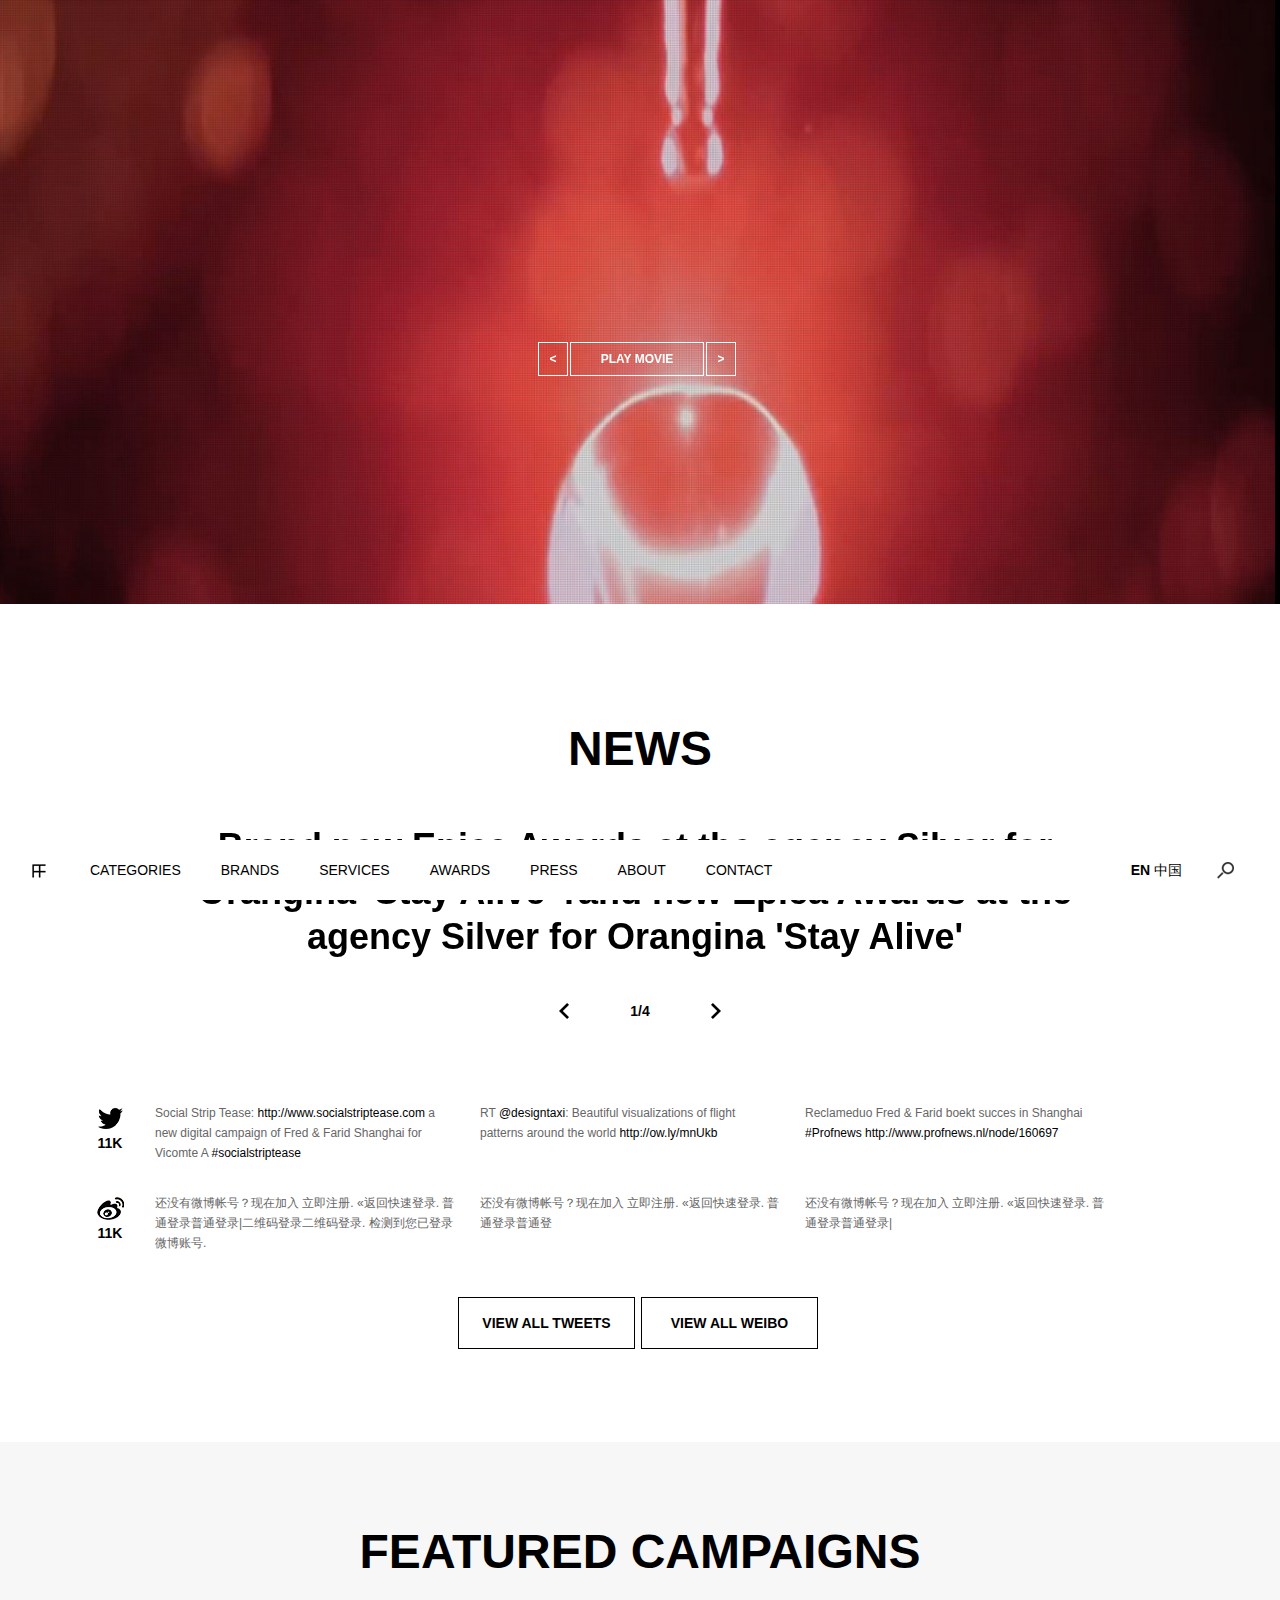
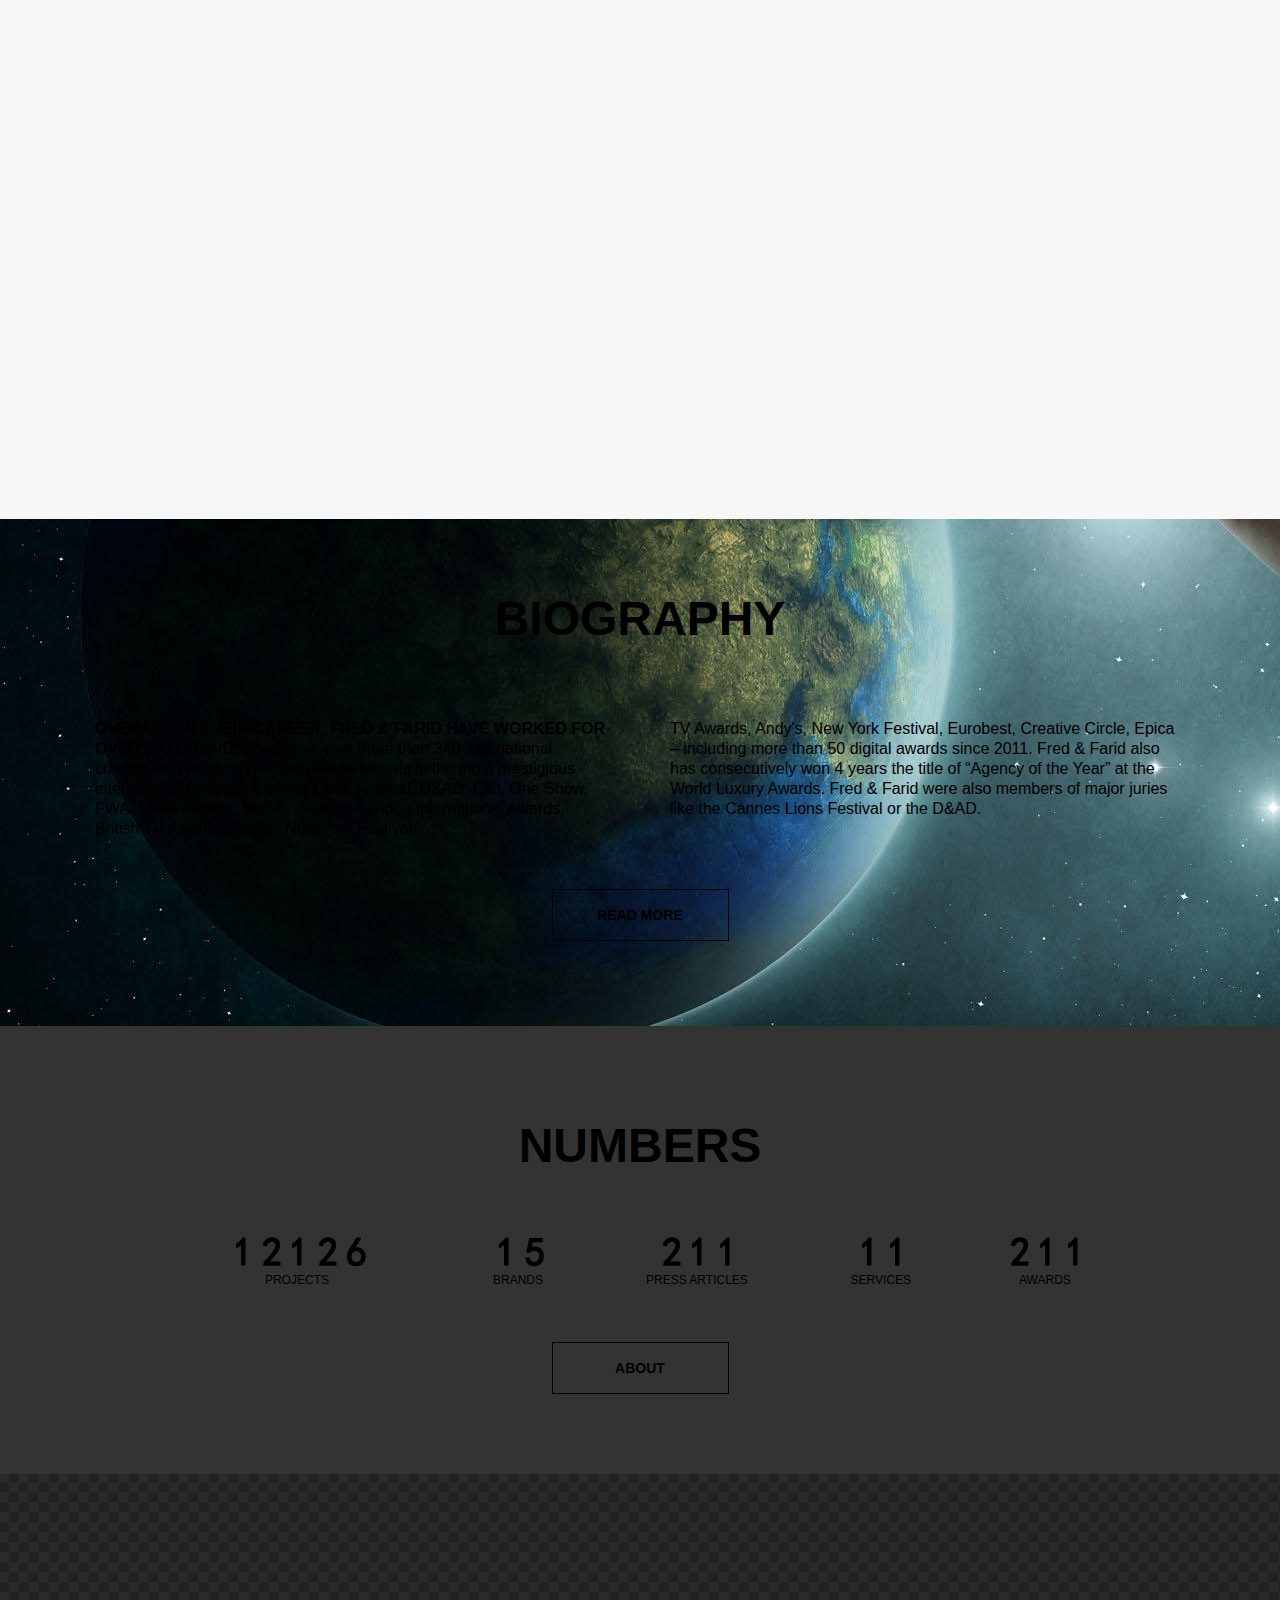
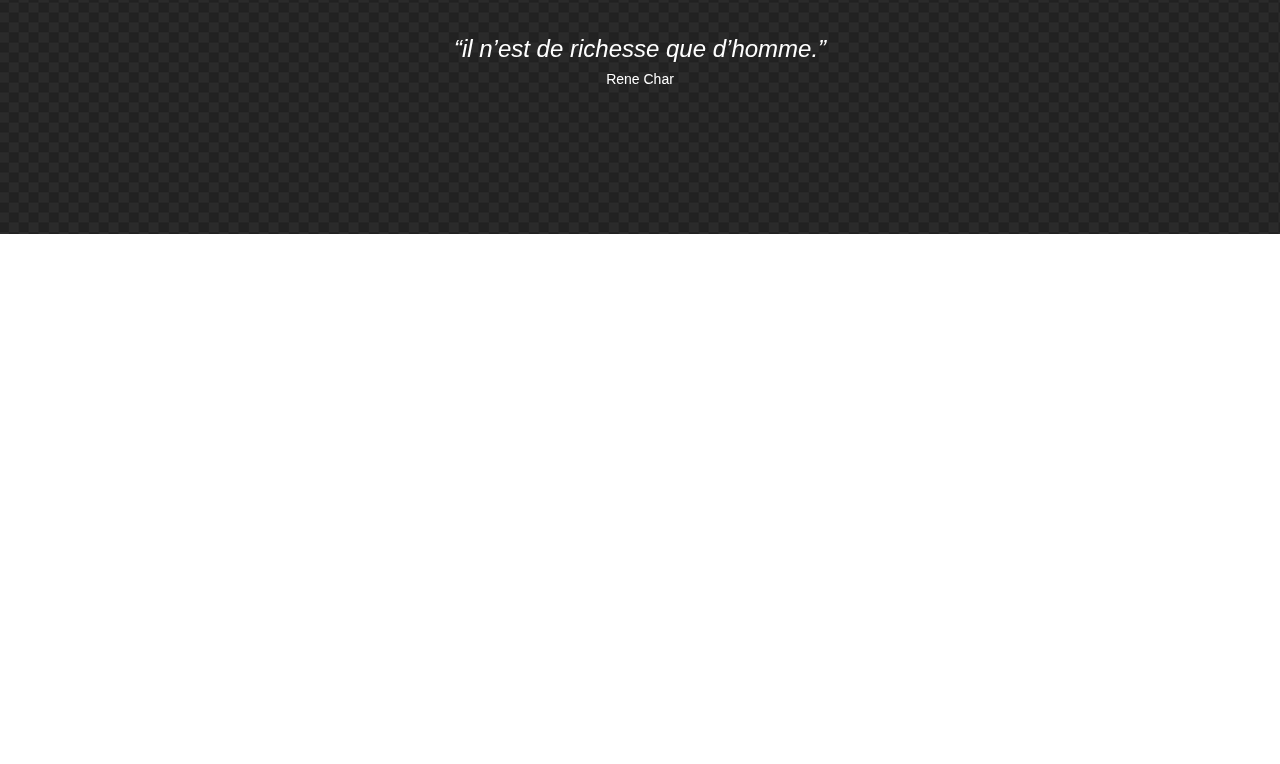
==== commit 8ee90e96: "change file name change banner full screen change homg_io action" ====
--- a/index.html
+++ b/index.html
@@ -124,7 +124,7 @@
 					</div>
 				</li>
 				<li class="navitem">
-					<a href="BRANDS.html">BRANDS</a>
+					<a href="about.html">BRANDS</a>
 					<div class="sub_nav">
 						<div class="sub_nav_first">
 							<ul>
@@ -197,7 +197,7 @@
 					</div>
 				</li>
 				<li class="navitem">
-					<a href="SERVICES.html">SERVICES</a>
+					<a href="jobs.html">SERVICES</a>
 					<div class="sub_nav">
 						<div class="sub_nav_first">
 							<ul>
@@ -270,7 +270,7 @@
 					</div>
 				</li>
 				<li class="navitem">
-					<a href="AWARDS.html">AWARDS</a>
+					<a href="awards.html">AWARDS</a>
 					<div class="sub_nav">
 						<div class="sub_nav_first">
 							<ul>
@@ -343,7 +343,7 @@
 					</div>
 				</li>
 				<li class="navitem">
-					<a href="PRESS.html">PRESS</a>
+					<a href="press.html">PRESS</a>
 					<div class="sub_nav">
 						<div class="sub_nav_first">
 							<ul>
@@ -416,7 +416,7 @@
 					</div>
 				</li>
 				<li class="navitem">
-					<a href="ABOUT.html">ABOUT</a>
+					<a href="about.html">ABOUT</a>
 					<div class="sub_nav">
 						<div class="sub_nav_first">
 							<ul>
@@ -489,7 +489,7 @@
 					</div>
 				</li>
 				<li class="navitem">
-					<a href="CONTACT.html">CONTACT</a>
+					<a href="contact.html">CONTACT</a>
 					<div class="sub_nav">
 						<div class="sub_nav_first">
 							<ul>
@@ -632,7 +632,7 @@
 			</div>
 		</div>		
 		<!--  -->
-		<div class="home_bio" data-stellar-background-ratio="0.5">
+		<div class="home_bio">
 			<h2>BIOGRAPHY</h2>
 			<div class="home_biotxt cs-clear">
 				<div class="home_bioleft">
@@ -641,6 +641,8 @@
 				<div class="home_bioright">TV Awards, Andy's, New York Festival, Eurobest, Creative Circle, Epica – including more than 50 digital awards since 2011. Fred & Farid also has consecutively won 4 years the title of “Agency of the Year” at the World Luxury Awards. Fred & Farid were also members of major juries like the Cannes Lions Festival or the D&AD.</div>
 			</div>
 			<a href="#" class="home_biobtn">READ MORE</a>
+			<div class="bg_action">
+			</div>
 		</div>
 		<!--  -->
 		<div class="home_num">
--- a/css/style.css
+++ b/css/style.css
@@ -28,7 +28,7 @@
 
 /* FF Used
 ================================================================================================= */
-.header{height: 66px;position: relative; background:#fff;width: 100%;font-size: 14px; z-index: 99;}
+.header{height: 60px;position: relative; background:#fff;width: 100%;font-size: 14px; z-index: 99;}
 	.logo{background: url('../images/logo.png') no-repeat;width: 14px;height: 14px;position: absolute;left:32px;top:24px;}
 	.language{position: absolute;right: 98px;top:0; line-height: 60px;}
 	.search{background: url('../images/hd_search.png') no-repeat;width: 17px;height: 17px;position: absolute;right:46px;top:22px;}
@@ -85,7 +85,7 @@
 	.pagetit h1{color:#000;font-size: 48px;width: 1100px;margin: 0 auto}
 	.pagetitarr{position: absolute;width: 24px;height: 16px;background: url('../images/pagetitarr.png') no-repeat 0 0;right: 150px;top:40px;}
 	.pagetitarrbottom{background-position: top right;right:55px;}
-.banpho{text-align: center;background: #000;overflow: hidden; width: 100%; z-index: 1; position: fixed;left: 0;top: 0;}
+.banpho{text-align: center;background: #000;overflow: hidden; height: 100%; z-index: 10; position: fixed;left: 0;top: 0;}
 	.banpho img{width: 100%}
 
 /**/
@@ -94,7 +94,7 @@
 	.banft_txt p{text-align: center;font-size: 24px;font-style:italic }
 	.banft_txt span{font-size: 14px;display: block;}
 /**/
-.footer{background: #000;height: 370px;padding:180px 0 0; position: fixed; bottom:0; left: 0;  width: 100%;}
+.footer{background: #000;height: 370px;padding:180px 0 0; position: fixed; bottom:0; left: 0;  width: 100%;z-index: 1;}
 	.ft_con{width: 1000px;margin: 0 auto 0;color:#555;font-size: 14px;}
 		.ft_mod{float: left;width: 250px;}
 			.ft_mod h3{}
@@ -236,7 +236,8 @@
 		.home_cambtn{font-size: 14px;font-weight: bold;border:#000 solid 1px;width: 175px;height: 50px;line-height: 50px;text-align: center;margin: 0 auto 0;display: block;}
 		.home_cambtn_wrapper{ padding: 50px 0 90px 0; overflow: hidden; background: #F7F7F7;position: relative;z-index: 10;}
 		.home_cambtn_action{ overflow: hidden;height: 52px;}
-	.home_bio{background: url('../images/test.jpg') no-repeat 0 -393px;height: 507px;position: relative;z-index: 10;}
+	.home_bio{height: 507px;position: relative;z-index: 10; overflow: hidden}
+		.bg_action{ position: absolute; left: 0; bottom: 0; z-index: -1; width: 100%; overflow: hidden; height: 900px; background: url('../images/test.jpg') no-repeat 0 0;}
 		.home_bio h2{font-size: 48px;line-height: 200px;text-align: center;}
 		.home_biotxt{font-size: 16px;width: 1090px;margin: 0 auto}
 			.home_biotxt strong{text-transform: uppercase;}
--- a/css/index.css
+++ b/css/index.css
@@ -270,15 +270,15 @@
 	0%   {transform:translateY(100%); opacity: 0;}
 	100% {transform:translateY(0); opacity: 1;}
 }
-.first{
+.first, .add_first{
 	top: 265px;
 	position: relative;
 }
-.second{
+.second, .add_second{
 	top: 365px;
 	position: relative;
 }
-.third{
+.third, .add_third{
 	top: 665px;
 	position: relative;
 }
@@ -286,7 +286,7 @@
 	top: 100px;
 	position: relative;
 }
-.second,.third{
+.second,.third,.add_second, .add_third{
 	display: none;
 }
 .home_numtable strong i {
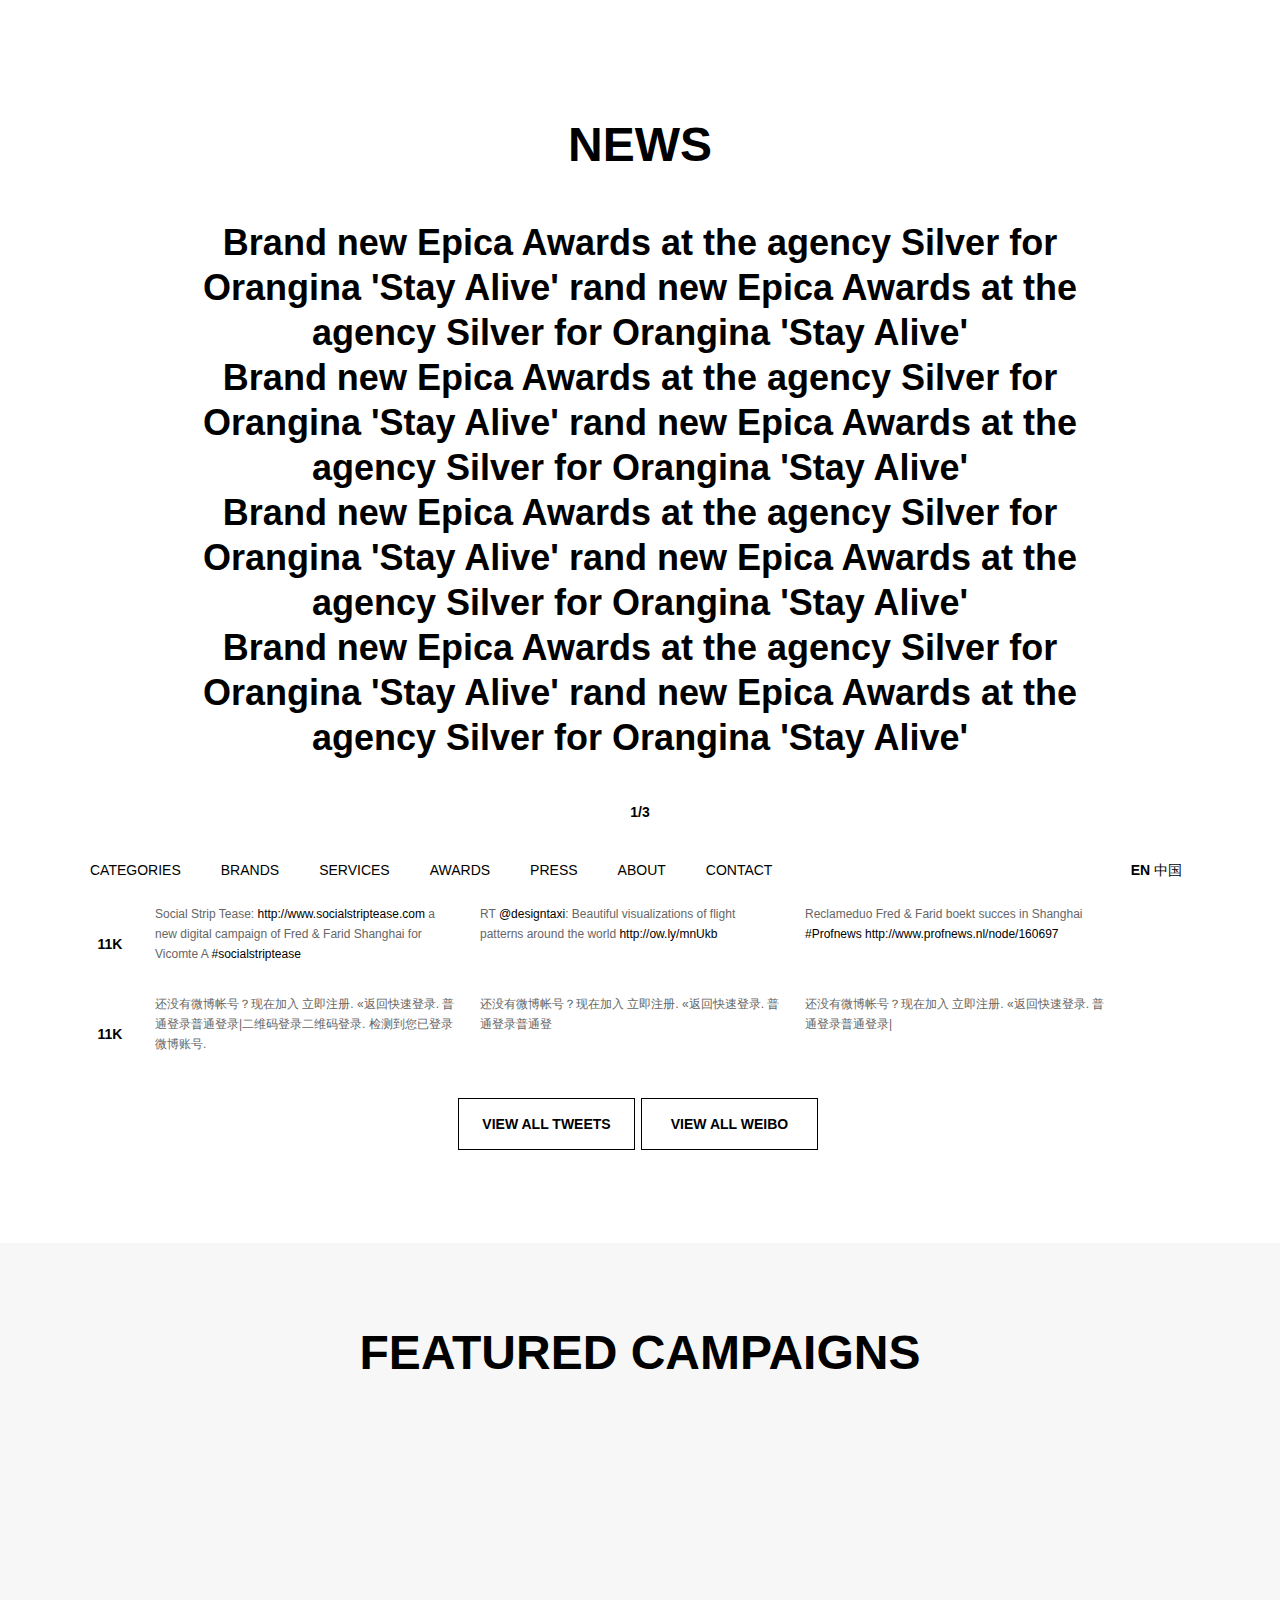
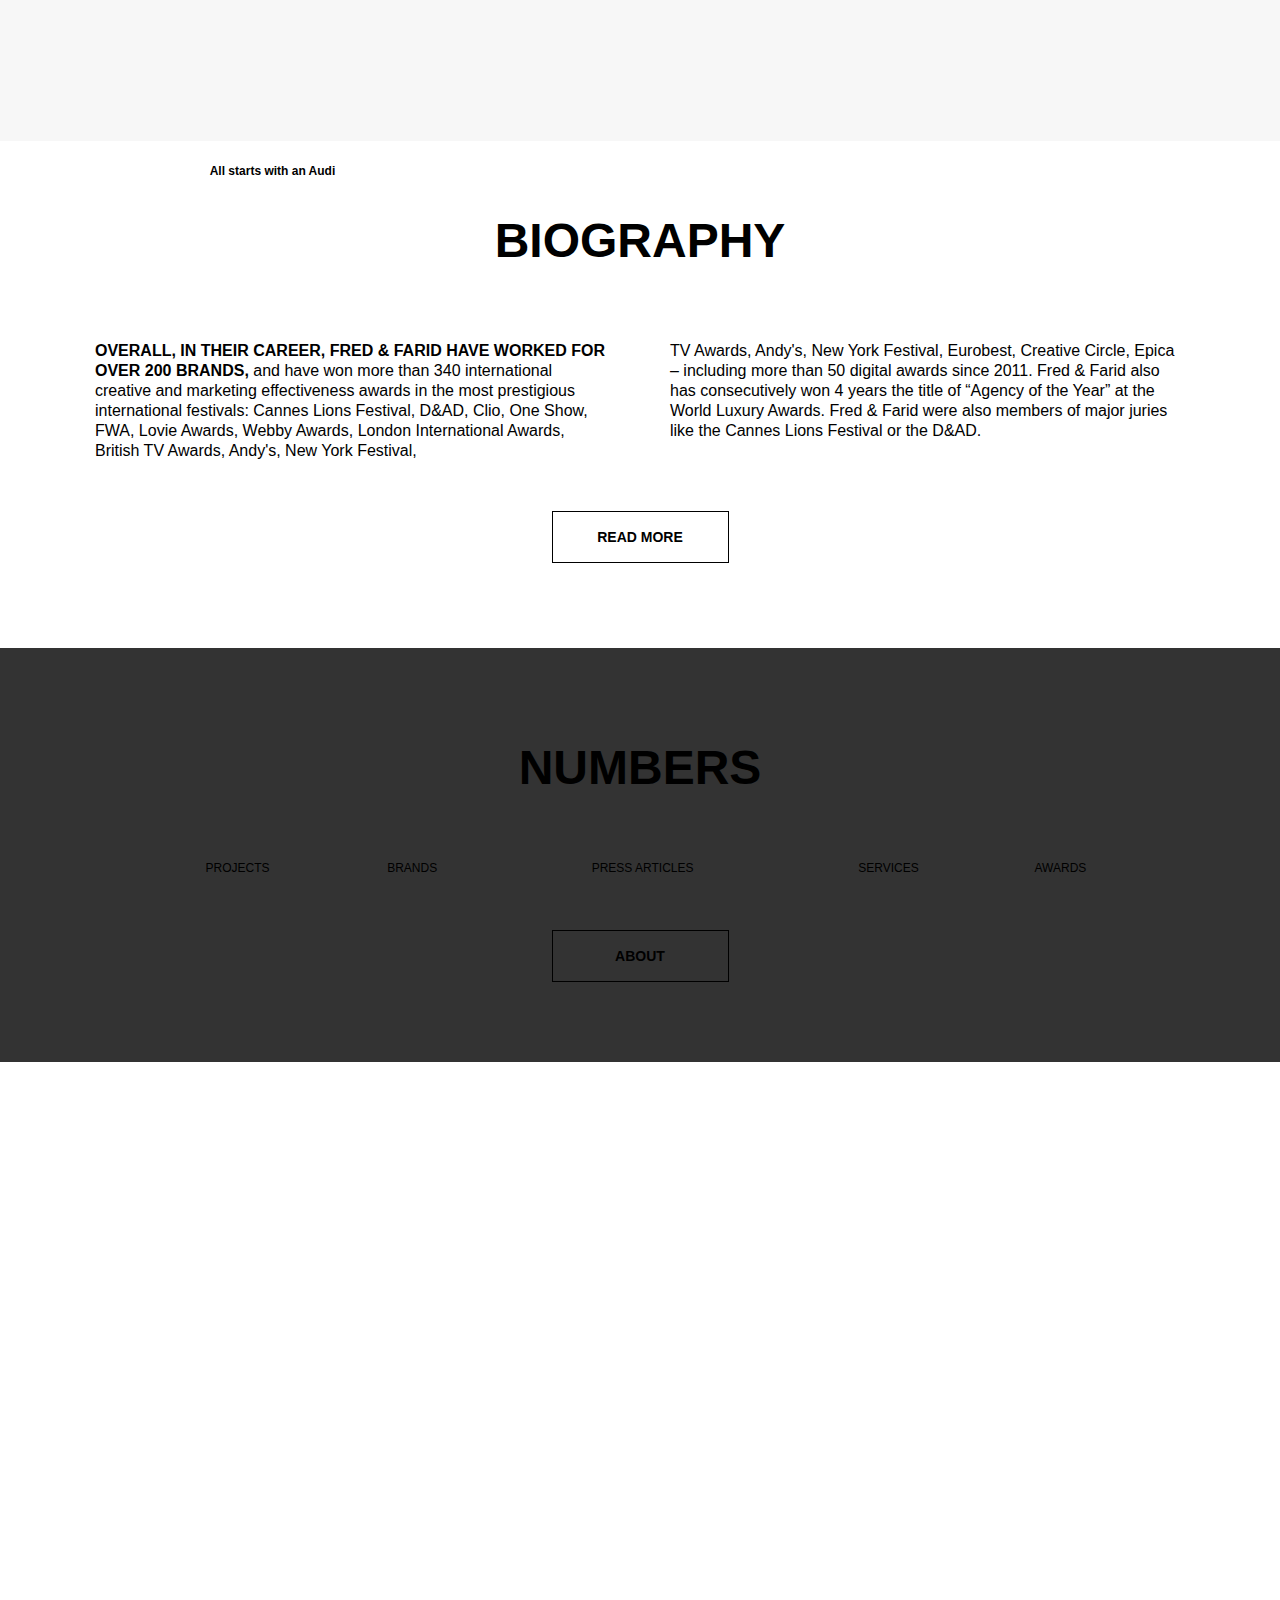
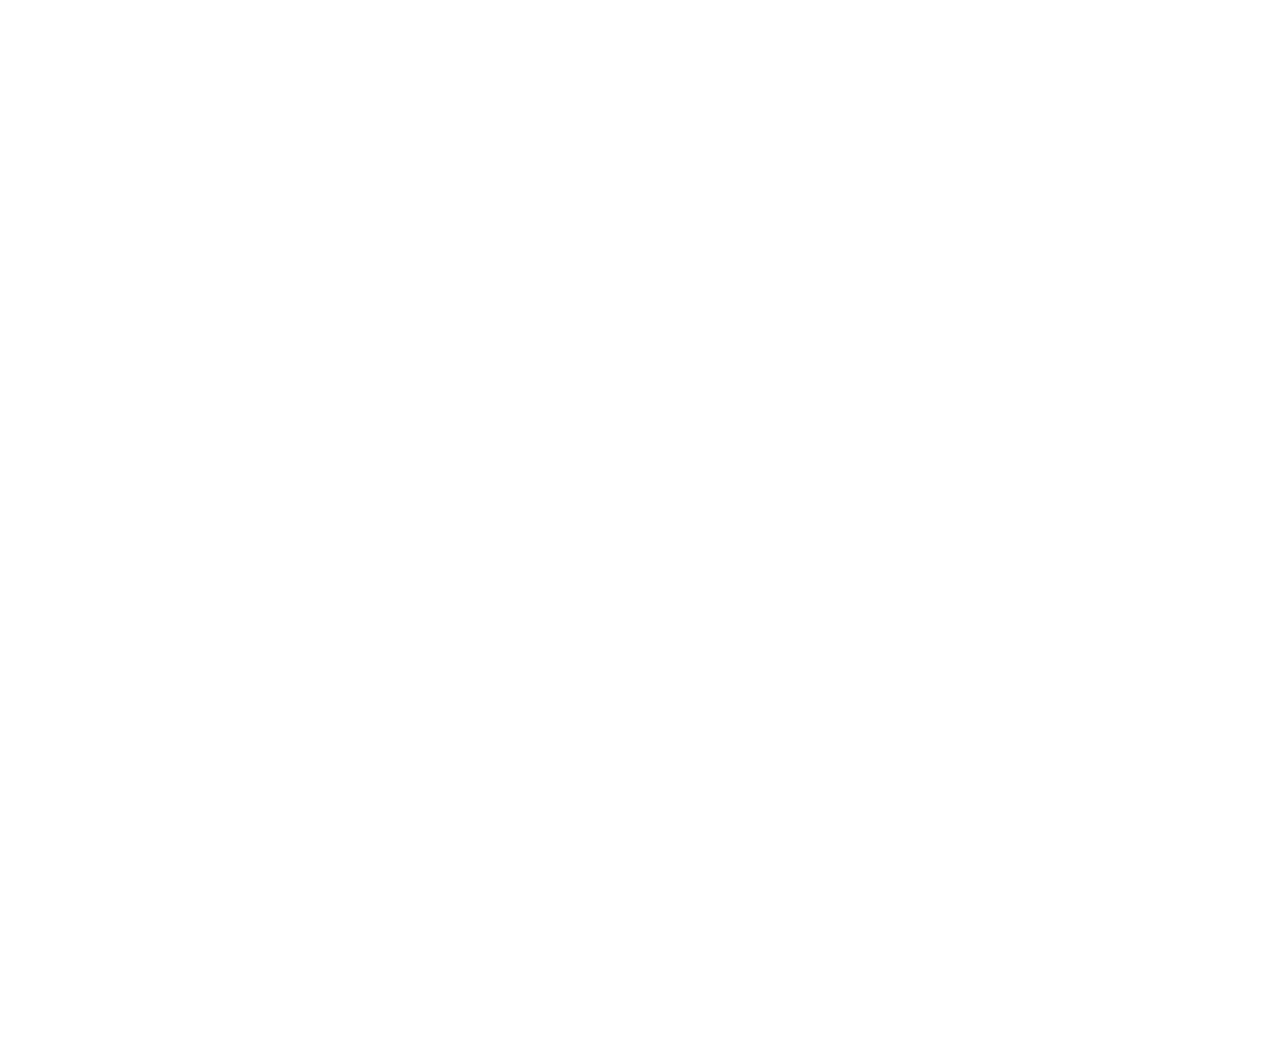
==== commit baf5fc7c: "add sub nav content" ====
--- a/index.html
+++ b/index.html
@@ -70,6 +70,16 @@
 								<li><a href="#">AUDI</a></li>
 								<li><a href="#">ORANGINA</a></li>
 								<li><a href="#">1664</a></li>
+								<li><a href="#">ORANGINA</a></li>
+								<li><a href="#">1664</a></li>
+								<li><a href="#">CORAYA</a></li>
+								<li><a href="#">AUDI</a></li>
+								<li><a href="#">ORANGINA</a></li>
+								<li><a href="#">1664</a></li>
+								<li><a href="#">CORAYA</a></li>
+								<li><a href="#">AUDI</a></li>
+								<li><a href="#">ORANGINA</a></li>
+								<li><a href="#">1664</a></li>
 							</ul>
 						</div>
 						<div class="sub_nav_second">
@@ -143,6 +153,16 @@
 								<li><a href="#">AUDI</a></li>
 								<li><a href="#">ORANGINA</a></li>
 								<li><a href="#">1664</a></li>
+								<li><a href="#">ORANGINA</a></li>
+								<li><a href="#">1664</a></li>
+								<li><a href="#">CORAYA</a></li>
+								<li><a href="#">AUDI</a></li>
+								<li><a href="#">ORANGINA</a></li>
+								<li><a href="#">1664</a></li>
+								<li><a href="#">CORAYA</a></li>
+								<li><a href="#">AUDI</a></li>
+								<li><a href="#">ORANGINA</a></li>
+								<li><a href="#">1664</a></li>
 							</ul>
 						</div>
 						<div class="sub_nav_second">
@@ -216,6 +236,16 @@
 								<li><a href="#">AUDI</a></li>
 								<li><a href="#">ORANGINA</a></li>
 								<li><a href="#">1664</a></li>
+								<li><a href="#">ORANGINA</a></li>
+								<li><a href="#">1664</a></li>
+								<li><a href="#">CORAYA</a></li>
+								<li><a href="#">AUDI</a></li>
+								<li><a href="#">ORANGINA</a></li>
+								<li><a href="#">1664</a></li>
+								<li><a href="#">CORAYA</a></li>
+								<li><a href="#">AUDI</a></li>
+								<li><a href="#">ORANGINA</a></li>
+								<li><a href="#">1664</a></li>
 							</ul>
 						</div>
 						<div class="sub_nav_second">
@@ -289,6 +319,16 @@
 								<li><a href="#">AUDI</a></li>
 								<li><a href="#">ORANGINA</a></li>
 								<li><a href="#">1664</a></li>
+								<li><a href="#">ORANGINA</a></li>
+								<li><a href="#">1664</a></li>
+								<li><a href="#">CORAYA</a></li>
+								<li><a href="#">AUDI</a></li>
+								<li><a href="#">ORANGINA</a></li>
+								<li><a href="#">1664</a></li>
+								<li><a href="#">CORAYA</a></li>
+								<li><a href="#">AUDI</a></li>
+								<li><a href="#">ORANGINA</a></li>
+								<li><a href="#">1664</a></li>
 							</ul>
 						</div>
 						<div class="sub_nav_second">
@@ -362,6 +402,16 @@
 								<li><a href="#">AUDI</a></li>
 								<li><a href="#">ORANGINA</a></li>
 								<li><a href="#">1664</a></li>
+								<li><a href="#">ORANGINA</a></li>
+								<li><a href="#">1664</a></li>
+								<li><a href="#">CORAYA</a></li>
+								<li><a href="#">AUDI</a></li>
+								<li><a href="#">ORANGINA</a></li>
+								<li><a href="#">1664</a></li>
+								<li><a href="#">CORAYA</a></li>
+								<li><a href="#">AUDI</a></li>
+								<li><a href="#">ORANGINA</a></li>
+								<li><a href="#">1664</a></li>
 							</ul>
 						</div>
 						<div class="sub_nav_second">
@@ -435,6 +485,16 @@
 								<li><a href="#">AUDI</a></li>
 								<li><a href="#">ORANGINA</a></li>
 								<li><a href="#">1664</a></li>
+								<li><a href="#">ORANGINA</a></li>
+								<li><a href="#">1664</a></li>
+								<li><a href="#">CORAYA</a></li>
+								<li><a href="#">AUDI</a></li>
+								<li><a href="#">ORANGINA</a></li>
+								<li><a href="#">1664</a></li>
+								<li><a href="#">CORAYA</a></li>
+								<li><a href="#">AUDI</a></li>
+								<li><a href="#">ORANGINA</a></li>
+								<li><a href="#">1664</a></li>
 							</ul>
 						</div>
 						<div class="sub_nav_second">
@@ -498,6 +558,16 @@
 								<li><a href="#">1664</a></li>
 								<li><a href="#">CORAYA</a></li>
 								<li><a href="#">AUDI</a></li>
+								<li><a href="#">ORANGINA</a></li>
+								<li><a href="#">1664</a></li>
+								<li><a href="#">CORAYA</a></li>
+								<li><a href="#">AUDI</a></li>
+								<li><a href="#">ORANGINA</a></li>
+								<li><a href="#">1664</a></li>
+								<li><a href="#">CORAYA</a></li>
+								<li><a href="#">AUDI</a></li>
+								<li><a href="#">ORANGINA</a></li>
+								<li><a href="#">1664</a></li>
 								<li><a href="#">ORANGINA</a></li>
 								<li><a href="#">1664</a></li>
 								<li><a href="#">CORAYA</a></li>
--- a/css/style.css
+++ b/css/style.css
@@ -85,7 +85,7 @@
 	.pagetit h1{color:#000;font-size: 48px;width: 1100px;margin: 0 auto}
 	.pagetitarr{position: absolute;width: 24px;height: 16px;background: url('../images/pagetitarr.png') no-repeat 0 0;right: 150px;top:40px;}
 	.pagetitarrbottom{background-position: top right;right:55px;}
-.banpho{text-align: center;background: #000;overflow: hidden; height: 100%; z-index: 10; position: fixed;left: 0;top: 0;}
+.banpho{text-align: center;background: #fff;overflow: hidden; width: 100%; height: 100%; z-index: 10; position: fixed;left: 0;top: 0;}
 	.banpho img{width: 100%}
 
 /**/
@@ -237,7 +237,7 @@
 		.home_cambtn_wrapper{ padding: 50px 0 90px 0; overflow: hidden; background: #F7F7F7;position: relative;z-index: 10;}
 		.home_cambtn_action{ overflow: hidden;height: 52px;}
 	.home_bio{height: 507px;position: relative;z-index: 10; overflow: hidden}
-		.bg_action{ position: absolute; left: 0; bottom: 0; z-index: -1; width: 100%; overflow: hidden; height: 900px; background: url('../images/test.jpg') no-repeat 0 0;}
+		.bg_action{ position: absolute; left: 0; bottom: 0; z-index: -1; width: 100%; overflow: hidden; height: 900px; background: url('../images/home_biobg.jpg') no-repeat 0 0; background-size: cover;}
 		.home_bio h2{font-size: 48px;line-height: 200px;text-align: center;}
 		.home_biotxt{font-size: 16px;width: 1090px;margin: 0 auto}
 			.home_biotxt strong{text-transform: uppercase;}
--- a/css/index.css
+++ b/css/index.css
@@ -1,5 +1,4 @@
 body{
-	padding-top: 604px;
 	padding-bottom: 306px;
 }
 
